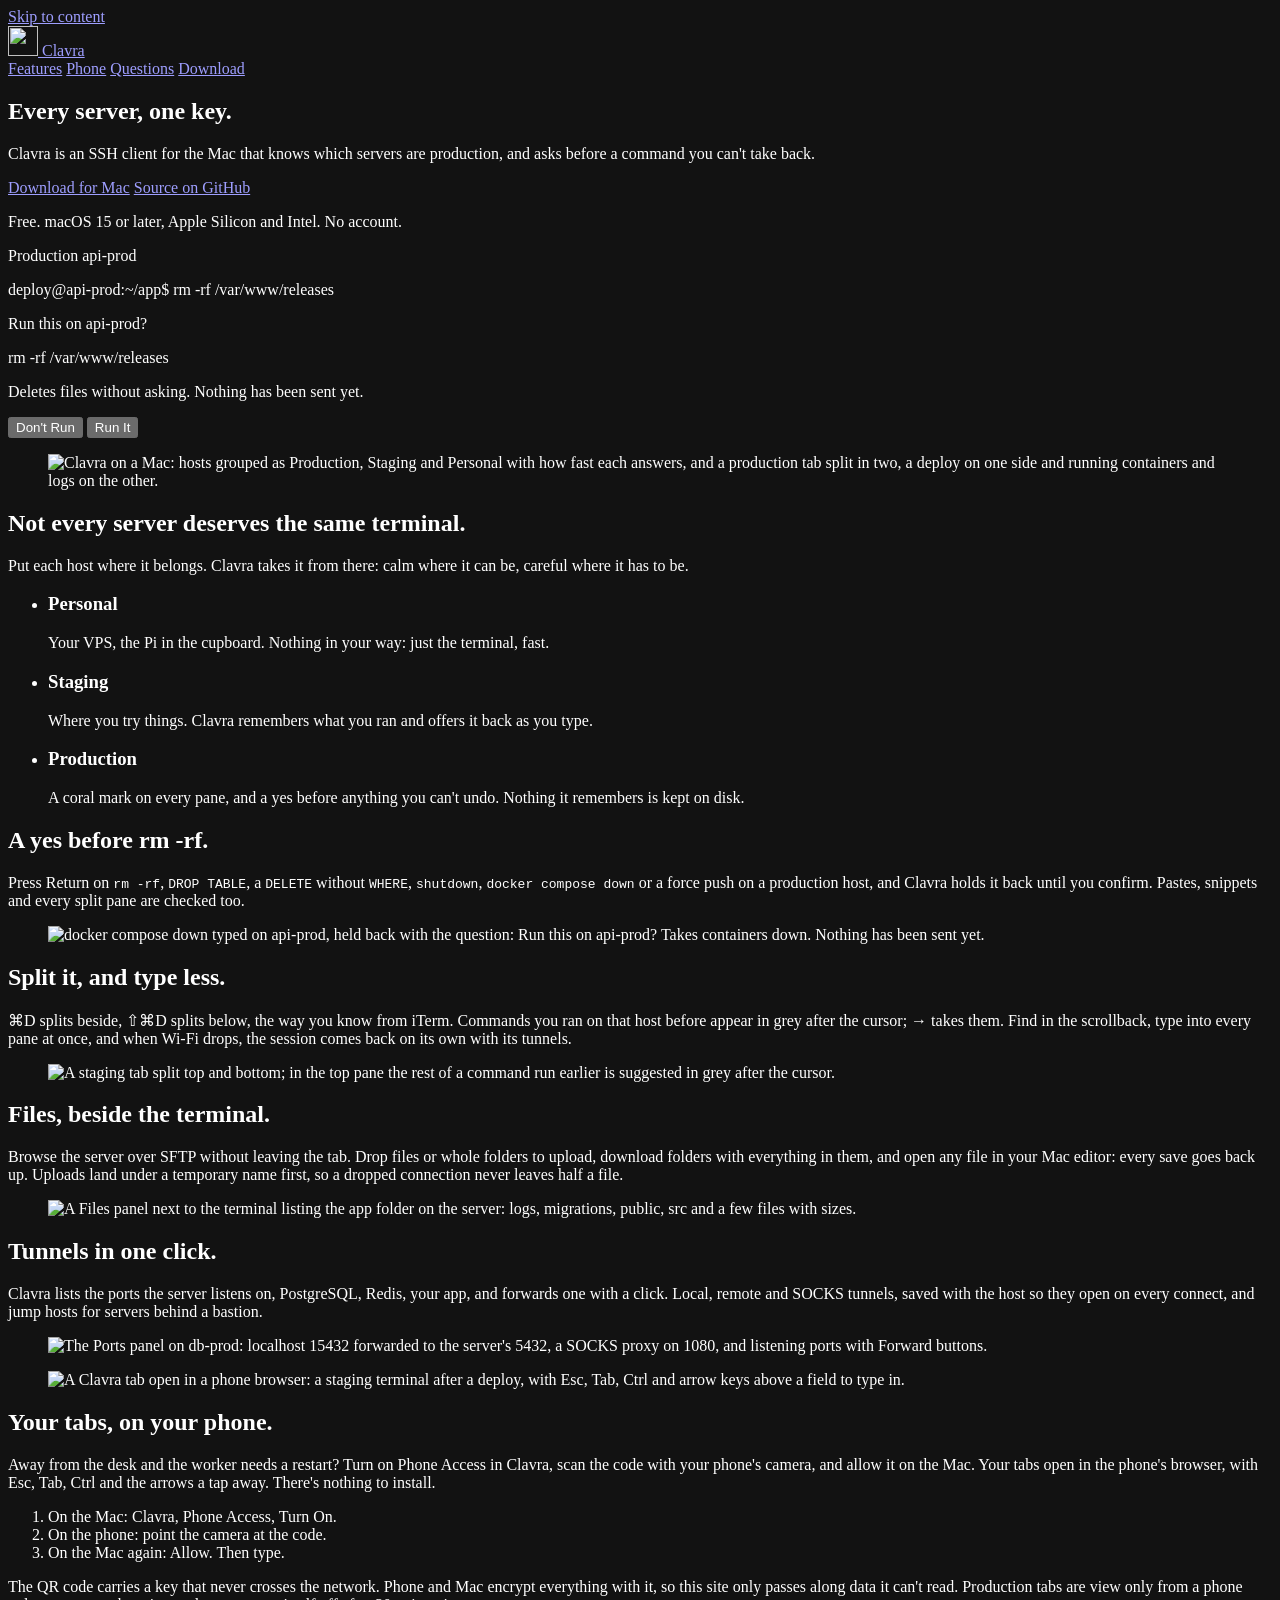
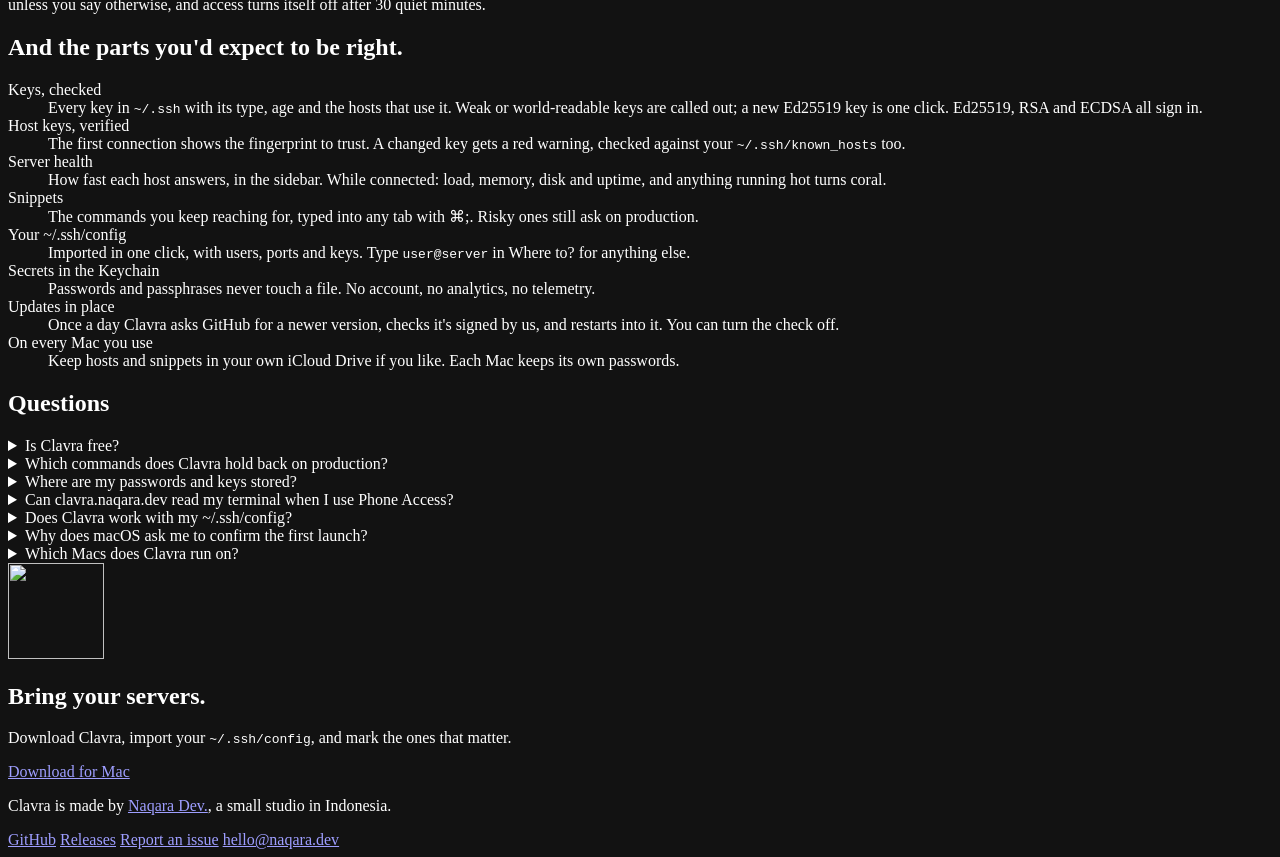
==== site/public/index.html @ 466188f6 "clavra.naqara.dev: landing page and a relay for Phone Access - site/ is the Cloudflare Worker behind" ====
<!doctype html>
<html lang="en">
  <head>
    <meta charset="utf-8" />
    <meta name="viewport" content="width=device-width, initial-scale=1" />
    <title>Clavra: an SSH client for Mac that asks before rm -rf runs on production</title>
    <meta
      name="description"
      content="Clavra is a free SSH client for macOS. It knows which servers are production and holds back commands you can't take back. Split panes, SFTP, port forwarding, server health and your terminal on your phone."
    />
    <link rel="canonical" href="https://clavra.naqara.dev/" />
    <meta name="theme-color" content="#141316" />
    <meta name="color-scheme" content="dark" />

    <meta property="og:type" content="website" />
    <meta property="og:site_name" content="Clavra" />
    <meta property="og:url" content="https://clavra.naqara.dev/" />
    <meta property="og:title" content="Clavra: the SSH client that asks before rm -rf" />
    <meta property="og:description" content="A calm SSH client for the Mac. Production guard, split panes, SFTP, tunnels, server health, and your tabs on your phone. Free." />
    <meta property="og:image" content="https://clavra.naqara.dev/og.png" />
    <meta property="og:image:width" content="1200" />
    <meta property="og:image:height" content="630" />
    <meta property="og:image:alt" content="Clavra holding back docker compose down on a production server and asking whether to run it." />
    <meta name="twitter:card" content="summary_large_image" />
    <meta name="twitter:title" content="Clavra: the SSH client that asks before rm -rf" />
    <meta name="twitter:description" content="A calm SSH client for the Mac. Production guard, split panes, SFTP, tunnels and your tabs on your phone. Free." />
    <meta name="twitter:image" content="https://clavra.naqara.dev/og.png" />

    <link rel="icon" href="/favicon-32.png" sizes="32x32" type="image/png" />
    <link rel="apple-touch-icon" href="/apple-touch-icon.png" />
    <link rel="manifest" href="/site.webmanifest" />

    <link rel="preconnect" href="https://fonts.googleapis.com" />
    <link rel="preconnect" href="https://fonts.gstatic.com" crossorigin />
    <link
      href="https://fonts.googleapis.com/css2?family=JetBrains+Mono:wght@400;500&family=Schibsted+Grotesk:wght@400;500;600;700&display=swap"
      rel="stylesheet"
    />
    <link rel="stylesheet" href="/styles.css" />
    <link rel="preload" as="image" href="/img/hero.jpg" fetchpriority="high" />

    <script type="application/ld+json">
      {
        "@context": "https://schema.org",
        "@graph": [
          {
            "@type": "Organization",
            "@id": "https://naqara.dev/#org",
            "name": "Naqara Dev.",
            "url": "https://naqara.dev",
            "logo": "https://naqara.dev/assets/img/logo-512.png",
            "email": "hello@naqara.dev",
            "sameAs": ["https://github.com/Naqara-Dev"]
          },
          {
            "@type": "WebSite",
            "@id": "https://clavra.naqara.dev/#site",
            "url": "https://clavra.naqara.dev/",
            "name": "Clavra",
            "publisher": { "@id": "https://naqara.dev/#org" }
          },
          {
            "@type": "SoftwareApplication",
            "@id": "https://clavra.naqara.dev/#app",
            "name": "Clavra",
            "description": "An SSH client for macOS that knows which servers are production and asks before running commands that can't be undone. Split panes, SFTP, port forwarding, server health and phone access.",
            "url": "https://clavra.naqara.dev/",
            "applicationCategory": "DeveloperApplication",
            "applicationSubCategory": "SSH client",
            "operatingSystem": "macOS 15 or later",
            "softwareVersion": "0.4.0",
            "fileSize": "10.6 MB",
            "downloadUrl": "https://github.com/Naqara-Dev/clavra/releases/latest",
            "installUrl": "https://github.com/Naqara-Dev/clavra/releases/latest",
            "image": "https://clavra.naqara.dev/img/icon-512.png",
            "screenshot": [
              "https://clavra.naqara.dev/img/hero.jpg",
              "https://clavra.naqara.dev/img/guard.jpg",
              "https://clavra.naqara.dev/img/files.jpg",
              "https://clavra.naqara.dev/img/ports.jpg",
              "https://clavra.naqara.dev/img/phone.jpg"
            ],
            "featureList": [
              "Asks before risky commands run on production servers",
              "Split panes and command suggestions",
              "SFTP file browser with in-place editing",
              "Local, remote and SOCKS port forwarding",
              "Jump hosts",
              "Server health and reachability",
              "Phone access by QR code, end-to-end encrypted",
              "Ed25519, RSA and ECDSA keys; passwords in the Keychain"
            ],
            "offers": { "@type": "Offer", "price": "0", "priceCurrency": "USD" },
            "publisher": { "@id": "https://naqara.dev/#org" },
            "isAccessibleForFree": true,
            "codeRepository": "https://github.com/Naqara-Dev/clavra"
          },
          {
            "@type": "FAQPage",
            "@id": "https://clavra.naqara.dev/#faq",
            "mainEntity": [
              {
                "@type": "Question",
                "name": "Is Clavra free?",
                "acceptedAnswer": { "@type": "Answer", "text": "Yes. Clavra is free to download and use, with no account and no subscription. The source is on GitHub." }
              },
              {
                "@type": "Question",
                "name": "Which commands does Clavra hold back on production?",
                "acceptedAnswer": { "@type": "Answer", "text": "Commands that are hard to take back: rm -rf, DROP TABLE or DATABASE, DELETE or UPDATE without WHERE, shutdown and reboot, docker rm, docker compose down, kubectl delete, terraform destroy, git push --force, chmod -R, firewall flushes and more. Nothing reaches the server until you confirm." }
              },
              {
                "@type": "Question",
                "name": "Where are my passwords and keys stored?",
                "acceptedAnswer": { "@type": "Answer", "text": "Passwords and key passphrases are kept in your Mac's Keychain. Keys stay in ~/.ssh. Your hosts are a file on your Mac, or in your own iCloud Drive if you turn sync on. Clavra has no servers that hold your data." }
              },
              {
                "@type": "Question",
                "name": "Can clavra.naqara.dev read my terminal when I use Phone Access?",
                "acceptedAnswer": { "@type": "Answer", "text": "No. The phone and the Mac encrypt everything with ChaCha20-Poly1305 under a key that exists only in the QR code. The relay passes along data it cannot read, and every new phone has to be allowed on the Mac." }
              },
              {
                "@type": "Question",
                "name": "Does Clavra work with my ~/.ssh/config?",
                "acceptedAnswer": { "@type": "Answer", "text": "Yes. Import the hosts from ~/.ssh/config in one click, including their user, port and key. Host keys already in ~/.ssh/known_hosts are trusted." }
              },
              {
                "@type": "Question",
                "name": "Which Macs does Clavra run on?",
                "acceptedAnswer": { "@type": "Answer", "text": "Any Mac with macOS 15 or later, Apple Silicon or Intel." }
              }
            ]
          }
        ]
      }
    </script>
  </head>

  <body>
    <a class="skip" href="#main">Skip to content</a>

    <header class="top">
      <div class="wrap top__row">
        <a class="brand" href="/" aria-label="Clavra, home">
          <img src="/img/icon-192.png" width="30" height="30" alt="" />
          <span>Clavra</span>
        </a>
        <nav class="top__nav" aria-label="Main">
          <a href="#features">Features</a>
          <a href="#phone">Phone</a>
          <a href="#faq">Questions</a>
          <a class="top__download" href="https://github.com/Naqara-Dev/clavra/releases/latest" rel="noopener">Download</a>
        </nav>
      </div>
    </header>

    <main id="main">
      <!-- The guard, played out: the one moment that explains Clavra. -->
      <section class="hero">
        <div class="wrap hero__grid">
          <div class="hero__copy">
            <h1>Every server, one key.</h1>
            <p class="hero__lede">
              Clavra is an SSH client for the Mac that knows which servers are production, and
              asks before a command you can't take back.
            </p>
            <div class="hero__actions">
              <a class="button button--brass" href="https://github.com/Naqara-Dev/clavra/releases/latest" rel="noopener">Download for Mac</a>
              <a class="button button--quiet" href="https://github.com/Naqara-Dev/clavra" rel="noopener">Source on GitHub</a>
            </div>
            <p class="hero__fine">Free. macOS 15 or later, Apple Silicon and Intel. No account.</p>
          </div>

          <div class="guard" aria-label="An example: Clavra holds back rm -rf on a production server">
            <div class="guard__bar"><span class="place place--production">Production</span> api-prod</div>
            <div class="guard__screen">
              <p class="term"><span class="term__prompt">deploy@api-prod:~/app$</span> <span class="term__typed" data-typed>rm -rf /var/www/releases</span><span class="term__caret" aria-hidden="true"></span></p>
              <div class="ask" data-ask>
                <p class="ask__title"><span class="dot dot--production" aria-hidden="true"></span>Run this on api-prod?</p>
                <p class="ask__command">rm -rf /var/www/releases</p>
                <p class="ask__why">Deletes files without asking. Nothing has been sent yet.</p>
                <div class="ask__buttons">
                  <button type="button" class="button button--brass button--small" data-answer="stop">Don't Run</button>
                  <button type="button" class="button button--coral button--small" data-answer="run">Run It</button>
                </div>
              </div>
              <p class="term term--after" data-after hidden></p>
            </div>
          </div>
        </div>

        <div class="wrap">
          <figure class="window window--hero">
            <img src="/img/hero.jpg" width="1600" height="978" fetchpriority="high"
              alt="Clavra on a Mac: hosts grouped as Production, Staging and Personal with how fast each answers, and a production tab split in two, a deploy on one side and running containers and logs on the other." />
          </figure>
        </div>
      </section>

      <!-- The three places: the idea everything else hangs on. -->
      <section class="places" aria-labelledby="places-title">
        <div class="wrap">
          <h2 id="places-title">Not every server deserves the same terminal.</h2>
          <p class="section__lede">
            Put each host where it belongs. Clavra takes it from there: calm where it can be,
            careful where it has to be.
          </p>
          <ul class="places__list">
            <li class="places__item">
              <h3><span class="dot dot--personal" aria-hidden="true"></span>Personal</h3>
              <p>Your VPS, the Pi in the cupboard. Nothing in your way: just the terminal, fast.</p>
            </li>
            <li class="places__item">
              <h3><span class="dot dot--staging" aria-hidden="true"></span>Staging</h3>
              <p>Where you try things. Clavra remembers what you ran and offers it back as you type.</p>
            </li>
            <li class="places__item">
              <h3><span class="dot dot--production" aria-hidden="true"></span>Production</h3>
              <p>A coral mark on every pane, and a yes before anything you can't undo. Nothing it remembers is kept on disk.</p>
            </li>
          </ul>
        </div>
      </section>

      <section id="features" class="features" aria-label="Features">
        <div class="wrap">
          <article class="feature">
            <div class="feature__text">
              <h2>A yes before <span class="nowrap">rm -rf</span>.</h2>
              <p>
                Press Return on <code>rm -rf</code>, <code>DROP TABLE</code>, a <code>DELETE</code>
                without <code>WHERE</code>, <code>shutdown</code>, <code>docker compose down</code> or a
                force push on a production host, and Clavra holds it back until you confirm. Pastes,
                snippets and every split pane are checked too.
              </p>
            </div>
            <figure class="window"><img src="/img/guard.jpg" width="1600" height="978" loading="lazy" decoding="async"
              alt="docker compose down typed on api-prod, held back with the question: Run this on api-prod? Takes containers down. Nothing has been sent yet." /></figure>
          </article>

          <article class="feature feature--flip">
            <div class="feature__text">
              <h2>Split it, and type less.</h2>
              <p>
                ⌘D splits beside, ⇧⌘D splits below, the way you know from iTerm. Commands you ran on
                that host before appear in grey after the cursor; → takes them. Find in the
                scrollback, type into every pane at once, and when Wi-Fi drops, the session comes back
                on its own with its tunnels.
              </p>
            </div>
            <figure class="window"><img src="/img/suggest.jpg" width="1600" height="978" loading="lazy" decoding="async"
              alt="A staging tab split top and bottom; in the top pane the rest of a command run earlier is suggested in grey after the cursor." /></figure>
          </article>

          <article class="feature">
            <div class="feature__text">
              <h2>Files, beside the terminal.</h2>
              <p>
                Browse the server over SFTP without leaving the tab. Drop files or whole folders to
                upload, download folders with everything in them, and open any file in your Mac
                editor: every save goes back up. Uploads land under a temporary name first, so a
                dropped connection never leaves half a file.
              </p>
            </div>
            <figure class="window"><img src="/img/files.jpg" width="1600" height="978" loading="lazy" decoding="async"
              alt="A Files panel next to the terminal listing the app folder on the server: logs, migrations, public, src and a few files with sizes." /></figure>
          </article>

          <article class="feature feature--flip">
            <div class="feature__text">
              <h2>Tunnels in one click.</h2>
              <p>
                Clavra lists the ports the server listens on, PostgreSQL, Redis, your app, and forwards
                one with a click. Local, remote and SOCKS tunnels, saved with the host so they open on
                every connect, and jump hosts for servers behind a bastion.
              </p>
            </div>
            <figure class="window"><img src="/img/ports.jpg" width="1600" height="978" loading="lazy" decoding="async"
              alt="The Ports panel on db-prod: localhost 15432 forwarded to the server's 5432, a SOCKS proxy on 1080, and listening ports with Forward buttons." /></figure>
          </article>
        </div>
      </section>

      <section id="phone" class="phone" aria-labelledby="phone-title">
        <div class="wrap phone__grid">
          <figure class="phone__shot">
            <img src="/img/phone.jpg" width="780" height="1688" loading="lazy" decoding="async"
              alt="A Clavra tab open in a phone browser: a staging terminal after a deploy, with Esc, Tab, Ctrl and arrow keys above a field to type in." />
          </figure>
          <div class="phone__text">
            <h2 id="phone-title">Your tabs, on your phone.</h2>
            <p>
              Away from the desk and the worker needs a restart? Turn on Phone Access in Clavra, scan
              the code with your phone's camera, and allow it on the Mac. Your tabs open in the
              phone's browser, with Esc, Tab, Ctrl and the arrows a tap away. There's nothing to
              install.
            </p>
            <ol class="steps">
              <li>On the Mac: Clavra, Phone Access, Turn On.</li>
              <li>On the phone: point the camera at the code.</li>
              <li>On the Mac again: Allow. Then type.</li>
            </ol>
            <p class="phone__safe">
              The QR code carries a key that never crosses the network. Phone and Mac encrypt
              everything with it, so this site only passes along data it can't read. Production tabs
              are view only from a phone unless you say otherwise, and access turns itself off after
              30 quiet minutes.
            </p>
          </div>
        </div>
      </section>

      <section class="details" aria-labelledby="details-title">
        <div class="wrap">
          <h2 id="details-title">And the parts you'd expect to be right.</h2>
          <dl class="details__list">
            <div><dt>Keys, checked</dt><dd>Every key in <code>~/.ssh</code> with its type, age and the hosts that use it. Weak or world-readable keys are called out; a new Ed25519 key is one click. Ed25519, RSA and ECDSA all sign in.</dd></div>
            <div><dt>Host keys, verified</dt><dd>The first connection shows the fingerprint to trust. A changed key gets a red warning, checked against your <code>~/.ssh/known_hosts</code> too.</dd></div>
            <div><dt>Server health</dt><dd>How fast each host answers, in the sidebar. While connected: load, memory, disk and uptime, and anything running hot turns coral.</dd></div>
            <div><dt>Snippets</dt><dd>The commands you keep reaching for, typed into any tab with ⌘;. Risky ones still ask on production.</dd></div>
            <div><dt>Your ~/.ssh/config</dt><dd>Imported in one click, with users, ports and keys. Type <code>user@server</code> in Where to? for anything else.</dd></div>
            <div><dt>Secrets in the Keychain</dt><dd>Passwords and passphrases never touch a file. No account, no analytics, no telemetry.</dd></div>
            <div><dt>Updates in place</dt><dd>Once a day Clavra asks GitHub for a newer version, checks it's signed by us, and restarts into it. You can turn the check off.</dd></div>
            <div><dt>On every Mac you use</dt><dd>Keep hosts and snippets in your own iCloud Drive if you like. Each Mac keeps its own passwords.</dd></div>
          </dl>
        </div>
      </section>

      <section id="faq" class="faq" aria-labelledby="faq-title">
        <div class="wrap faq__wrap">
          <h2 id="faq-title">Questions</h2>
          <details>
            <summary>Is Clavra free?</summary>
            <p>Yes. Clavra is free to download and use, with no account and no subscription. The source is on <a href="https://github.com/Naqara-Dev/clavra" rel="noopener">GitHub</a>.</p>
          </details>
          <details>
            <summary>Which commands does Clavra hold back on production?</summary>
            <p>Commands that are hard to take back: <code>rm -rf</code>, <code>DROP TABLE</code> or <code>DATABASE</code>, <code>DELETE</code> or <code>UPDATE</code> without <code>WHERE</code>, <code>shutdown</code> and <code>reboot</code>, <code>docker rm</code>, <code>docker compose down</code>, <code>kubectl delete</code>, <code>terraform destroy</code>, <code>git push --force</code>, <code>chmod -R</code>, firewall flushes and more. Nothing reaches the server until you confirm. You can turn the guard on for any host, not only production.</p>
          </details>
          <details>
            <summary>Where are my passwords and keys stored?</summary>
            <p>Passwords and key passphrases are kept in your Mac's Keychain. Keys stay in <code>~/.ssh</code>. Your hosts are a file on your Mac, or in your own iCloud Drive if you turn sync on. Clavra has no servers that hold your data.</p>
          </details>
          <details>
            <summary>Can clavra.naqara.dev read my terminal when I use Phone Access?</summary>
            <p>No. The phone and the Mac encrypt everything with ChaCha20-Poly1305 under a key that exists only in the QR code. The relay passes along data it cannot read, and every new phone has to be allowed on the Mac. If you'd rather not use the relay at all, Phone Access can also work directly over your Wi-Fi.</p>
          </details>
          <details>
            <summary>Does Clavra work with my ~/.ssh/config?</summary>
            <p>Yes. Import the hosts from <code>~/.ssh/config</code> in one click, including their user, port and key. Host keys already in <code>~/.ssh/known_hosts</code> are trusted.</p>
          </details>
          <details>
            <summary>Why does macOS ask me to confirm the first launch?</summary>
            <p>Clavra isn't notarized by Apple yet. Open it once, then go to System Settings, Privacy &amp; Security, and click Open Anyway. That's needed once; updates install from inside the app after that.</p>
          </details>
          <details>
            <summary>Which Macs does Clavra run on?</summary>
            <p>Any Mac with macOS 15 or later, Apple Silicon or Intel.</p>
          </details>
        </div>
      </section>

      <section class="end">
        <div class="wrap end__row">
          <img src="/img/icon-512.png" width="96" height="96" alt="" loading="lazy" />
          <div>
            <h2>Bring your servers.</h2>
            <p>Download Clavra, import your <code>~/.ssh/config</code>, and mark the ones that matter.</p>
          </div>
          <a class="button button--brass" href="https://github.com/Naqara-Dev/clavra/releases/latest" rel="noopener">Download for Mac</a>
        </div>
      </section>
    </main>

    <footer class="foot">
      <div class="wrap foot__row">
        <p>Clavra is made by <a href="https://naqara.dev">Naqara Dev.</a>, a small studio in Indonesia.</p>
        <nav aria-label="More">
          <a href="https://github.com/Naqara-Dev/clavra" rel="noopener">GitHub</a>
          <a href="https://github.com/Naqara-Dev/clavra/releases" rel="noopener">Releases</a>
          <a href="https://github.com/Naqara-Dev/clavra/issues" rel="noopener">Report an issue</a>
          <a href="mailto:hello@naqara.dev">hello@naqara.dev</a>
        </nav>
      </div>
    </footer>

    <script src="/site.js" defer></script>
  </body>
</html>
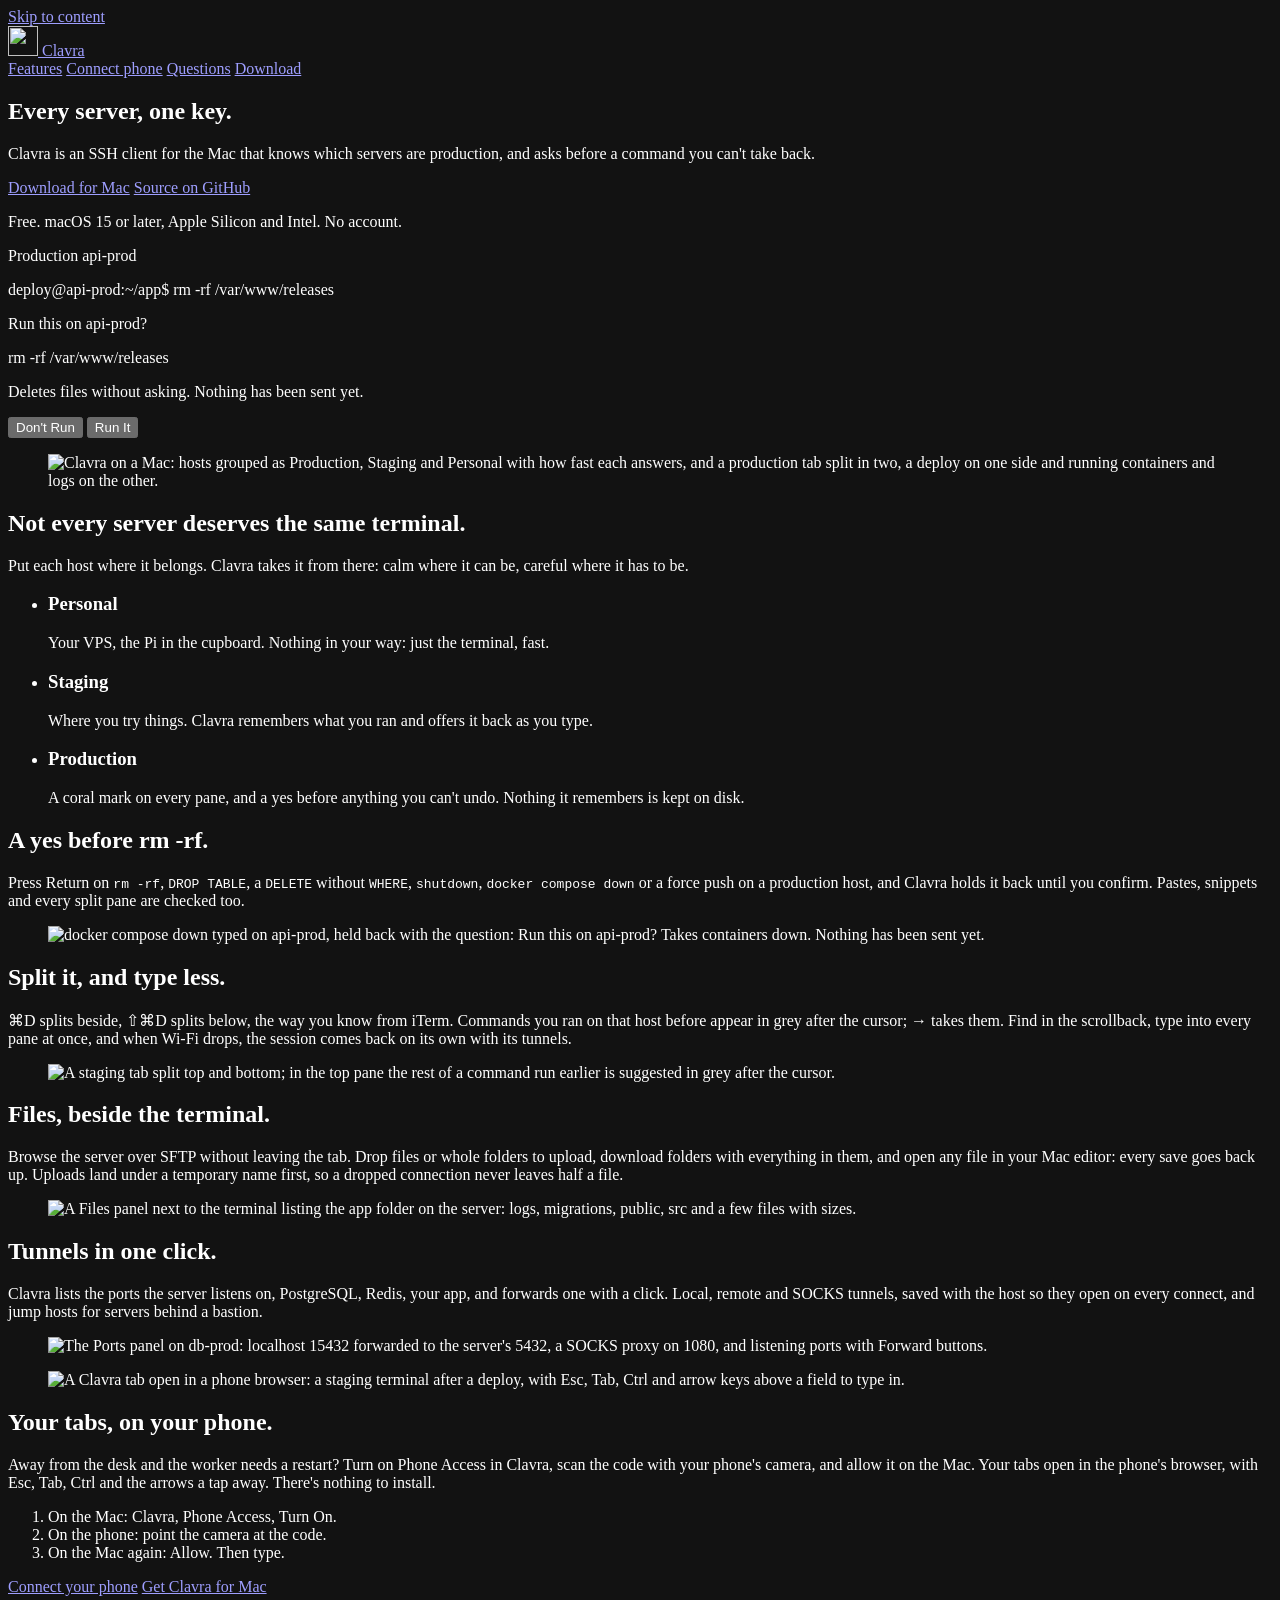
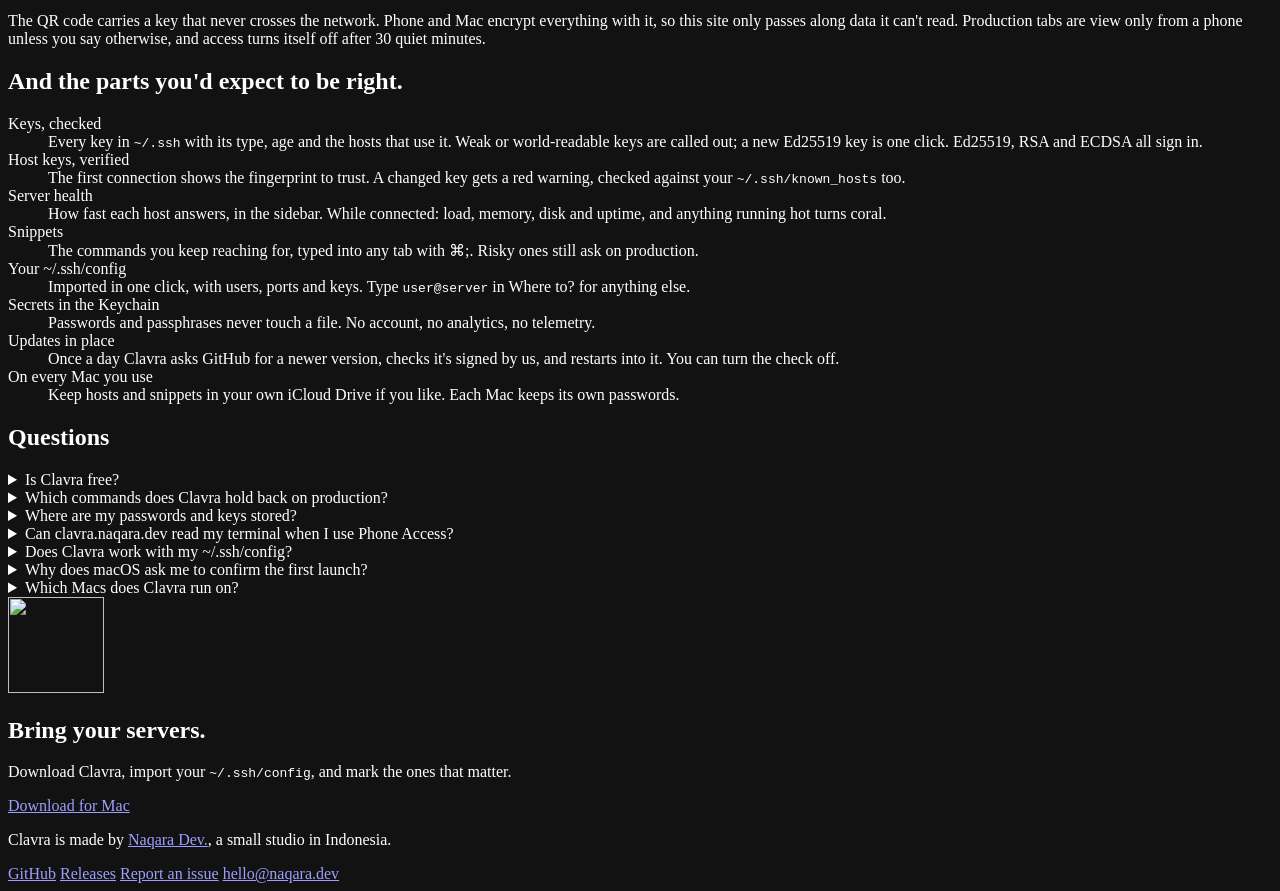
==== commit 4071b922: "Phone page explains how to connect when opened without a code; Connect buttons on the landing page" ====
--- a/site/public/index.html
+++ b/site/public/index.html
@@ -147,7 +147,7 @@
         </a>
         <nav class="top__nav" aria-label="Main">
           <a href="#features">Features</a>
-          <a href="#phone">Phone</a>
+          <a href="/connect/">Connect phone</a>
           <a href="#faq">Questions</a>
           <a class="top__download" href="https://github.com/Naqara-Dev/clavra/releases/latest" rel="noopener">Download</a>
         </nav>
@@ -300,6 +300,10 @@
               <li>On the phone: point the camera at the code.</li>
               <li>On the Mac again: Allow. Then type.</li>
             </ol>
+            <div class="phone__actions">
+              <a class="button button--brass" href="/connect/">Connect your phone</a>
+              <a class="button button--quiet" href="https://github.com/Naqara-Dev/clavra/releases/latest" rel="noopener">Get Clavra for Mac</a>
+            </div>
             <p class="phone__safe">
               The QR code carries a key that never crosses the network. Phone and Mac encrypt
               everything with it, so this site only passes along data it can't read. Production tabs
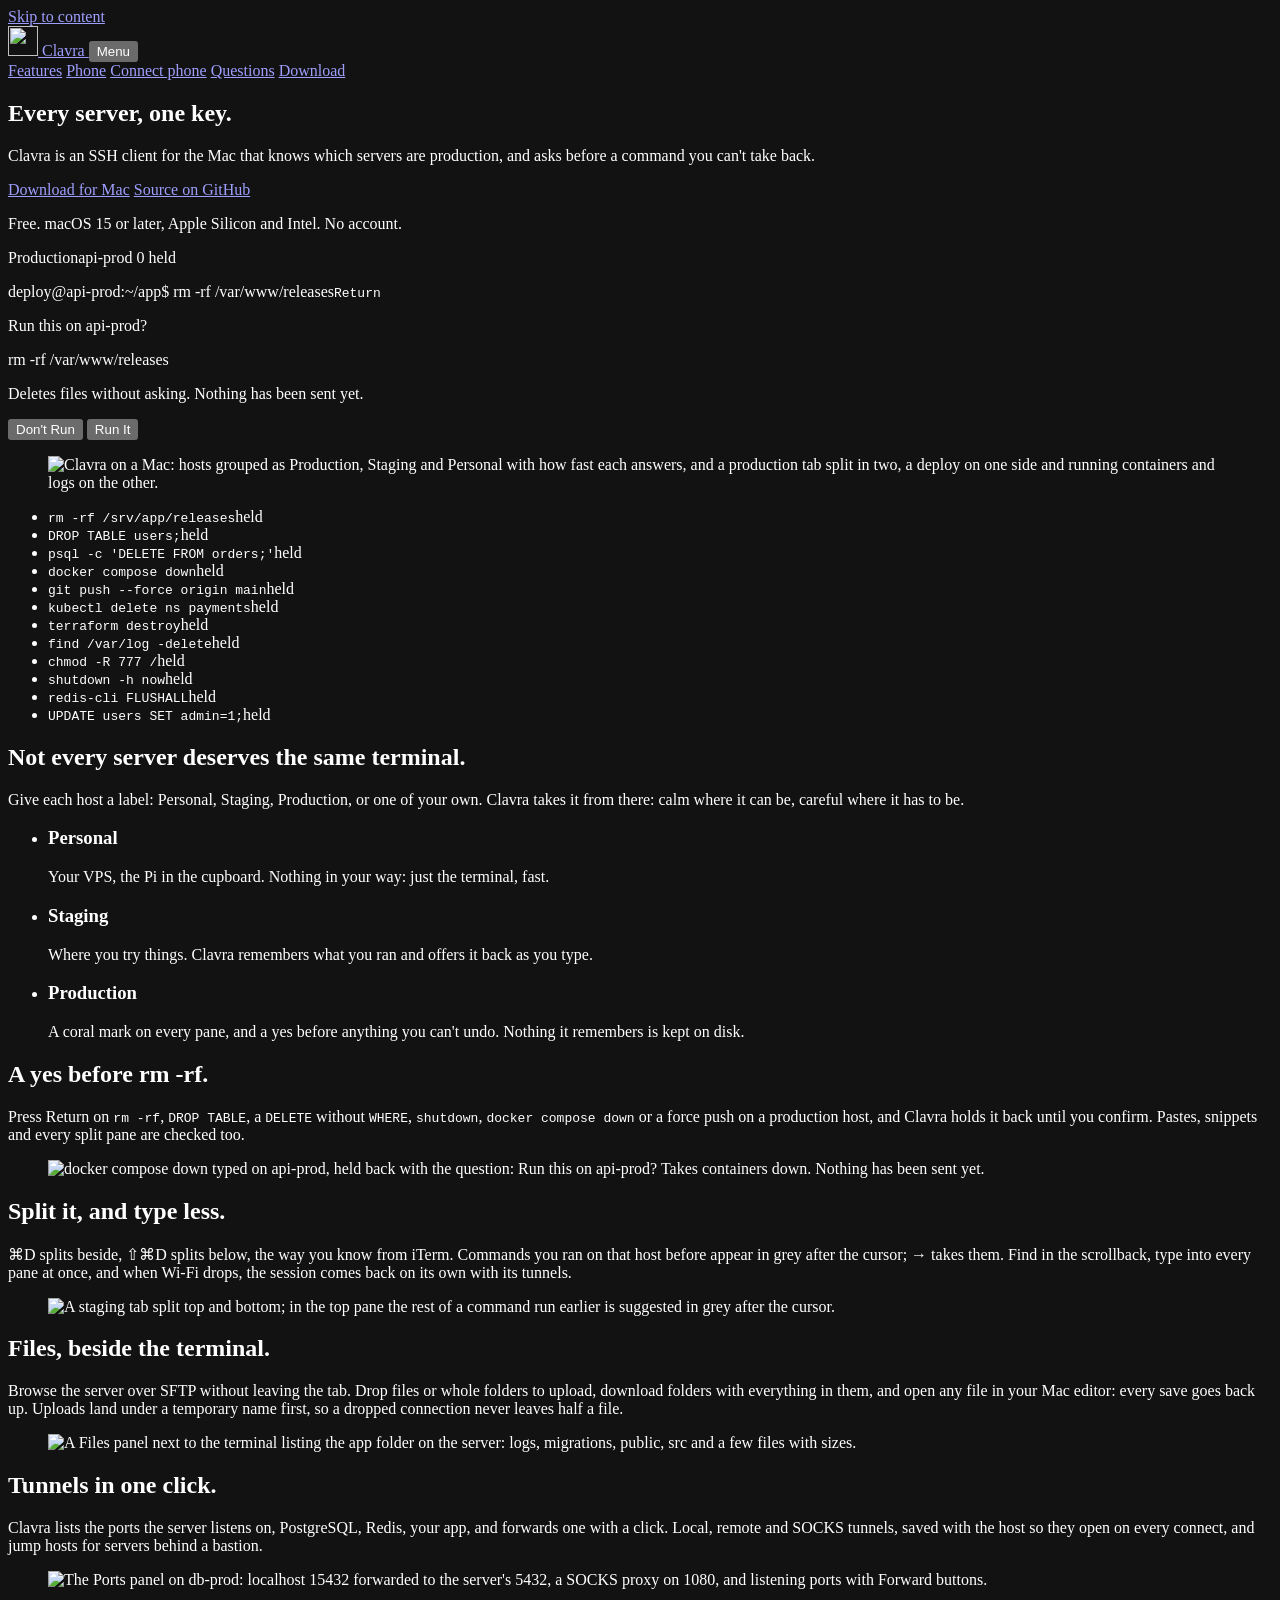
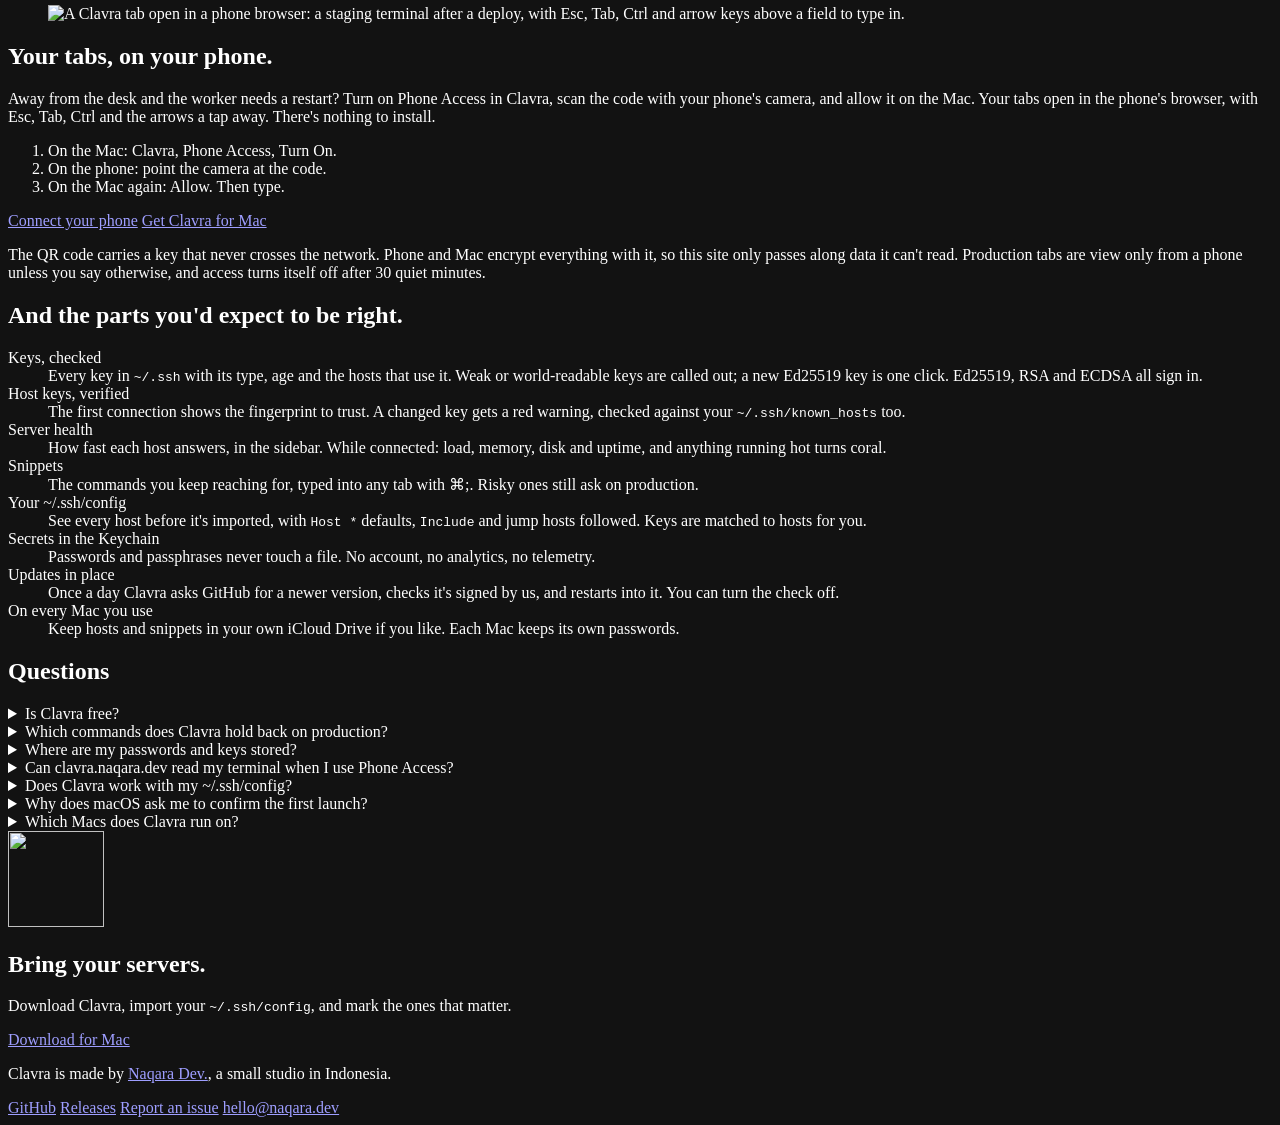
==== commit 05aab800: "Site: a livelier landing page, and a menu on phones - The guard card plays out five risky commands b" ====
--- a/site/public/index.html
+++ b/site/public/index.html
@@ -68,8 +68,8 @@
             "applicationCategory": "DeveloperApplication",
             "applicationSubCategory": "SSH client",
             "operatingSystem": "macOS 15 or later",
-            "softwareVersion": "0.4.0",
-            "fileSize": "10.6 MB",
+            "softwareVersion": "0.5.1",
+            "fileSize": "10.7 MB",
             "downloadUrl": "https://github.com/Naqara-Dev/clavra/releases/latest",
             "installUrl": "https://github.com/Naqara-Dev/clavra/releases/latest",
             "image": "https://clavra.naqara.dev/img/icon-512.png",
@@ -122,7 +122,7 @@
               {
                 "@type": "Question",
                 "name": "Does Clavra work with my ~/.ssh/config?",
-                "acceptedAnswer": { "@type": "Answer", "text": "Yes. Import the hosts from ~/.ssh/config in one click, including their user, port and key. Host keys already in ~/.ssh/known_hosts are trusted." }
+                "acceptedAnswer": { "@type": "Answer", "text": "Yes. Clavra shows every host in ~/.ssh/config before importing it, with its user, port, key and jump host, following Host * defaults and Include. Keys are matched to hosts automatically, and host keys already in ~/.ssh/known_hosts are trusted." }
               },
               {
                 "@type": "Question",
@@ -145,10 +145,14 @@
           <img src="/img/icon-192.png" width="30" height="30" alt="" />
           <span>Clavra</span>
         </a>
-        <nav class="top__nav" aria-label="Main">
-          <a href="#features">Features</a>
+        <button class="top__menu" type="button" aria-expanded="false" aria-controls="nav" data-menu>
+          <span class="top__menu-lines" aria-hidden="true"></span><span class="top__menu-label">Menu</span>
+        </button>
+        <nav class="top__nav" id="nav" aria-label="Main">
+          <a href="#features" data-section="features">Features</a>
+          <a href="#phone" data-section="phone">Phone</a>
           <a href="/connect/">Connect phone</a>
-          <a href="#faq">Questions</a>
+          <a href="#faq" data-section="faq">Questions</a>
           <a class="top__download" href="https://github.com/Naqara-Dev/clavra/releases/latest" rel="noopener">Download</a>
         </nav>
       </div>
@@ -159,7 +163,7 @@
       <section class="hero">
         <div class="wrap hero__grid">
           <div class="hero__copy">
-            <h1>Every server, one key.</h1>
+            <h1 class="hero__title" aria-label="Every server, one key."><span aria-hidden="true">Every</span> <span aria-hidden="true">server,</span> <span aria-hidden="true">one</span> <span aria-hidden="true">key.</span></h1>
             <p class="hero__lede">
               Clavra is an SSH client for the Mac that knows which servers are production, and
               asks before a command you can't take back.
@@ -171,14 +175,18 @@
             <p class="hero__fine">Free. macOS 15 or later, Apple Silicon and Intel. No account.</p>
           </div>
 
-          <div class="guard" aria-label="An example: Clavra holds back rm -rf on a production server">
-            <div class="guard__bar"><span class="place place--production">Production</span> api-prod</div>
+          <div class="guard" data-guard aria-label="An example: Clavra holds back risky commands on a production server">
+            <div class="guard__bar">
+              <span class="guard__lights" aria-hidden="true"><i></i><i></i><i></i></span>
+              <span class="place place--production">Production</span><span class="guard__host">api-prod</span>
+              <span class="guard__count" aria-live="polite"><span data-held>0</span> held</span>
+            </div>
             <div class="guard__screen">
-              <p class="term"><span class="term__prompt">deploy@api-prod:~/app$</span> <span class="term__typed" data-typed>rm -rf /var/www/releases</span><span class="term__caret" aria-hidden="true"></span></p>
-              <div class="ask" data-ask>
-                <p class="ask__title"><span class="dot dot--production" aria-hidden="true"></span>Run this on api-prod?</p>
-                <p class="ask__command">rm -rf /var/www/releases</p>
-                <p class="ask__why">Deletes files without asking. Nothing has been sent yet.</p>
+              <p class="term"><span class="term__prompt">deploy@api-prod:~/app$</span> <span class="term__typed" data-typed>rm -rf /var/www/releases</span><span class="term__caret" aria-hidden="true"></span><kbd class="term__key" data-key aria-hidden="true">Return</kbd></p>
+              <div class="ask is-in" data-ask>
+                <p class="ask__title">Run this on api-prod?</p>
+                <p class="ask__command" data-ask-command>rm -rf /var/www/releases</p>
+                <p class="ask__why" data-ask-why>Deletes files without asking. Nothing has been sent yet.</p>
                 <div class="ask__buttons">
                   <button type="button" class="button button--brass button--small" data-answer="stop">Don't Run</button>
                   <button type="button" class="button button--coral button--small" data-answer="run">Run It</button>
@@ -190,10 +198,30 @@
         </div>
 
         <div class="wrap">
-          <figure class="window window--hero">
+          <figure class="window window--hero" data-parallax>
             <img src="/img/hero.jpg" width="1600" height="978" fetchpriority="high"
               alt="Clavra on a Mac: hosts grouped as Production, Staging and Personal with how fast each answers, and a production tab split in two, a deploy on one side and running containers and logs on the other." />
           </figure>
+        </div>
+      </section>
+
+      <!-- What the guard catches, going by. -->
+      <section class="ticker" aria-label="Commands Clavra holds back on production">
+        <div class="ticker__track" data-ticker>
+          <ul class="ticker__list">
+            <li><code>rm -rf /srv/app/releases</code><span>held</span></li>
+            <li><code>DROP TABLE users;</code><span>held</span></li>
+            <li><code>psql -c 'DELETE FROM orders;'</code><span>held</span></li>
+            <li><code>docker compose down</code><span>held</span></li>
+            <li><code>git push --force origin main</code><span>held</span></li>
+            <li><code>kubectl delete ns payments</code><span>held</span></li>
+            <li><code>terraform destroy</code><span>held</span></li>
+            <li><code>find /var/log -delete</code><span>held</span></li>
+            <li><code>chmod -R 777 /</code><span>held</span></li>
+            <li><code>shutdown -h now</code><span>held</span></li>
+            <li><code>redis-cli FLUSHALL</code><span>held</span></li>
+            <li><code>UPDATE users SET admin=1;</code><span>held</span></li>
+          </ul>
         </div>
       </section>
 
@@ -202,20 +230,23 @@
         <div class="wrap">
           <h2 id="places-title">Not every server deserves the same terminal.</h2>
           <p class="section__lede">
-            Put each host where it belongs. Clavra takes it from there: calm where it can be,
-            careful where it has to be.
+            Give each host a label: Personal, Staging, Production, or one of your own. Clavra takes
+            it from there: calm where it can be, careful where it has to be.
           </p>
           <ul class="places__list">
             <li class="places__item">
-              <h3><span class="dot dot--personal" aria-hidden="true"></span>Personal</h3>
+              <h3 class="label label--personal">Personal</h3>
+              <div class="mini" data-mini="personal" aria-hidden="true"><p class="mini__line"></p></div>
               <p>Your VPS, the Pi in the cupboard. Nothing in your way: just the terminal, fast.</p>
             </li>
             <li class="places__item">
-              <h3><span class="dot dot--staging" aria-hidden="true"></span>Staging</h3>
+              <h3 class="label label--staging">Staging</h3>
+              <div class="mini" data-mini="staging" aria-hidden="true"><p class="mini__line"></p></div>
               <p>Where you try things. Clavra remembers what you ran and offers it back as you type.</p>
             </li>
             <li class="places__item">
-              <h3><span class="dot dot--production" aria-hidden="true"></span>Production</h3>
+              <h3 class="label label--production">Production</h3>
+              <div class="mini mini--production" data-mini="production" aria-hidden="true"><p class="mini__line"></p></div>
               <p>A coral mark on every pane, and a yes before anything you can't undo. Nothing it remembers is kept on disk.</p>
             </li>
           </ul>
@@ -234,7 +265,7 @@
                 snippets and every split pane are checked too.
               </p>
             </div>
-            <figure class="window"><img src="/img/guard.jpg" width="1600" height="978" loading="lazy" decoding="async"
+            <figure class="window" data-wipe><img src="/img/guard.jpg" width="1600" height="978" loading="lazy" decoding="async"
               alt="docker compose down typed on api-prod, held back with the question: Run this on api-prod? Takes containers down. Nothing has been sent yet." /></figure>
           </article>
 
@@ -248,7 +279,7 @@
                 on its own with its tunnels.
               </p>
             </div>
-            <figure class="window"><img src="/img/suggest.jpg" width="1600" height="978" loading="lazy" decoding="async"
+            <figure class="window" data-wipe><img src="/img/suggest.jpg" width="1600" height="978" loading="lazy" decoding="async"
               alt="A staging tab split top and bottom; in the top pane the rest of a command run earlier is suggested in grey after the cursor." /></figure>
           </article>
 
@@ -262,7 +293,7 @@
                 dropped connection never leaves half a file.
               </p>
             </div>
-            <figure class="window"><img src="/img/files.jpg" width="1600" height="978" loading="lazy" decoding="async"
+            <figure class="window" data-wipe><img src="/img/files.jpg" width="1600" height="978" loading="lazy" decoding="async"
               alt="A Files panel next to the terminal listing the app folder on the server: logs, migrations, public, src and a few files with sizes." /></figure>
           </article>
 
@@ -275,7 +306,7 @@
                 every connect, and jump hosts for servers behind a bastion.
               </p>
             </div>
-            <figure class="window"><img src="/img/ports.jpg" width="1600" height="978" loading="lazy" decoding="async"
+            <figure class="window" data-wipe><img src="/img/ports.jpg" width="1600" height="978" loading="lazy" decoding="async"
               alt="The Ports panel on db-prod: localhost 15432 forwarded to the server's 5432, a SOCKS proxy on 1080, and listening ports with Forward buttons." /></figure>
           </article>
         </div>
@@ -283,7 +314,8 @@
 
       <section id="phone" class="phone" aria-labelledby="phone-title">
         <div class="wrap phone__grid">
-          <figure class="phone__shot">
+          <figure class="phone__shot" data-phone>
+            <span class="phone__scan" aria-hidden="true"></span>
             <img src="/img/phone.jpg" width="780" height="1688" loading="lazy" decoding="async"
               alt="A Clavra tab open in a phone browser: a staging terminal after a deploy, with Esc, Tab, Ctrl and arrow keys above a field to type in." />
           </figure>
@@ -295,7 +327,7 @@
               phone's browser, with Esc, Tab, Ctrl and the arrows a tap away. There's nothing to
               install.
             </p>
-            <ol class="steps">
+            <ol class="steps" data-steps>
               <li>On the Mac: Clavra, Phone Access, Turn On.</li>
               <li>On the phone: point the camera at the code.</li>
               <li>On the Mac again: Allow. Then type.</li>
@@ -322,7 +354,7 @@
             <div><dt>Host keys, verified</dt><dd>The first connection shows the fingerprint to trust. A changed key gets a red warning, checked against your <code>~/.ssh/known_hosts</code> too.</dd></div>
             <div><dt>Server health</dt><dd>How fast each host answers, in the sidebar. While connected: load, memory, disk and uptime, and anything running hot turns coral.</dd></div>
             <div><dt>Snippets</dt><dd>The commands you keep reaching for, typed into any tab with ⌘;. Risky ones still ask on production.</dd></div>
-            <div><dt>Your ~/.ssh/config</dt><dd>Imported in one click, with users, ports and keys. Type <code>user@server</code> in Where to? for anything else.</dd></div>
+            <div><dt>Your ~/.ssh/config</dt><dd>See every host before it's imported, with <code>Host *</code> defaults, <code>Include</code> and jump hosts followed. Keys are matched to hosts for you.</dd></div>
             <div><dt>Secrets in the Keychain</dt><dd>Passwords and passphrases never touch a file. No account, no analytics, no telemetry.</dd></div>
             <div><dt>Updates in place</dt><dd>Once a day Clavra asks GitHub for a newer version, checks it's signed by us, and restarts into it. You can turn the check off.</dd></div>
             <div><dt>On every Mac you use</dt><dd>Keep hosts and snippets in your own iCloud Drive if you like. Each Mac keeps its own passwords.</dd></div>
@@ -351,7 +383,7 @@
           </details>
           <details>
             <summary>Does Clavra work with my ~/.ssh/config?</summary>
-            <p>Yes. Import the hosts from <code>~/.ssh/config</code> in one click, including their user, port and key. Host keys already in <code>~/.ssh/known_hosts</code> are trusted.</p>
+            <p>Yes. Clavra shows every host in <code>~/.ssh/config</code> before importing it, with its user, port, key and jump host, following <code>Host *</code> defaults and <code>Include</code>. Entries that only pick a key for git are left out. Keys are matched to hosts automatically, and host keys already in <code>~/.ssh/known_hosts</code> are trusted.</p>
           </details>
           <details>
             <summary>Why does macOS ask me to confirm the first launch?</summary>
@@ -366,7 +398,7 @@
 
       <section class="end">
         <div class="wrap end__row">
-          <img src="/img/icon-512.png" width="96" height="96" alt="" loading="lazy" />
+          <img class="end__icon" src="/img/icon-512.png" width="96" height="96" alt="" loading="lazy" />
           <div>
             <h2>Bring your servers.</h2>
             <p>Download Clavra, import your <code>~/.ssh/config</code>, and mark the ones that matter.</p>
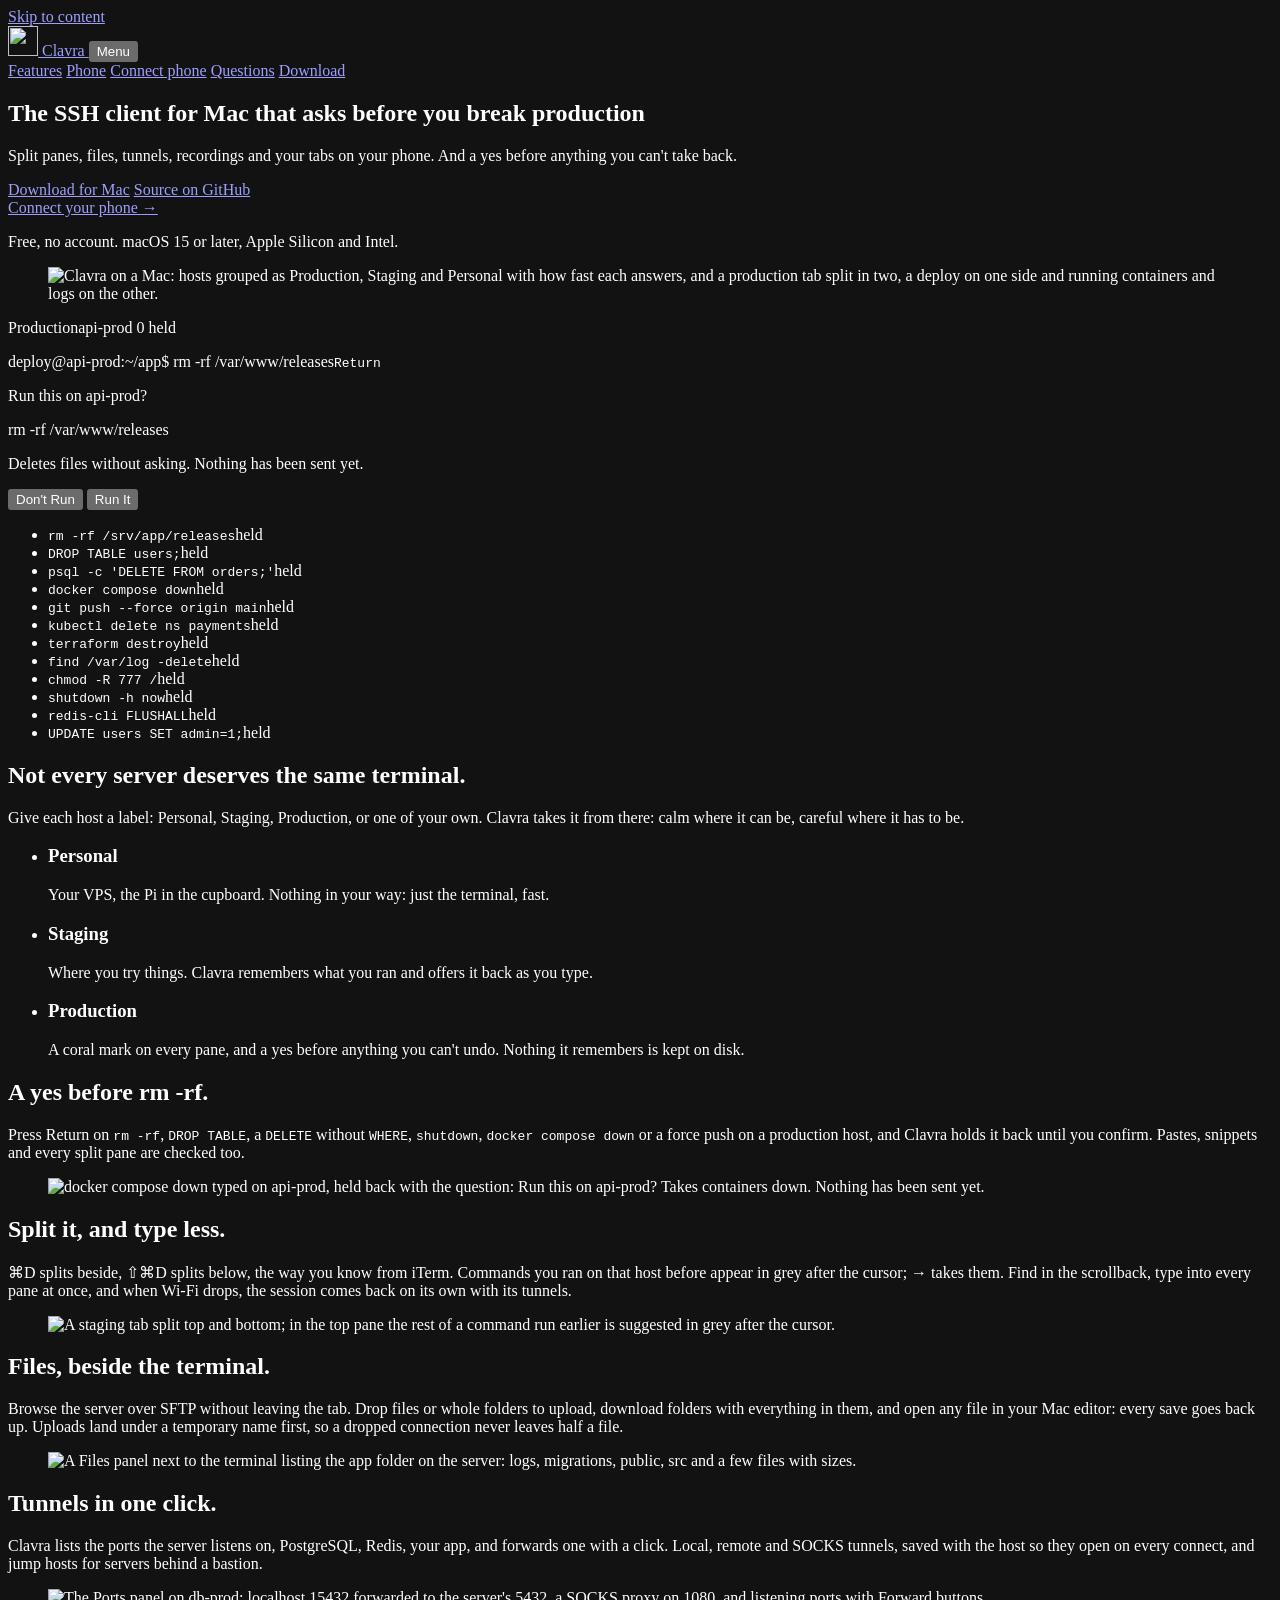
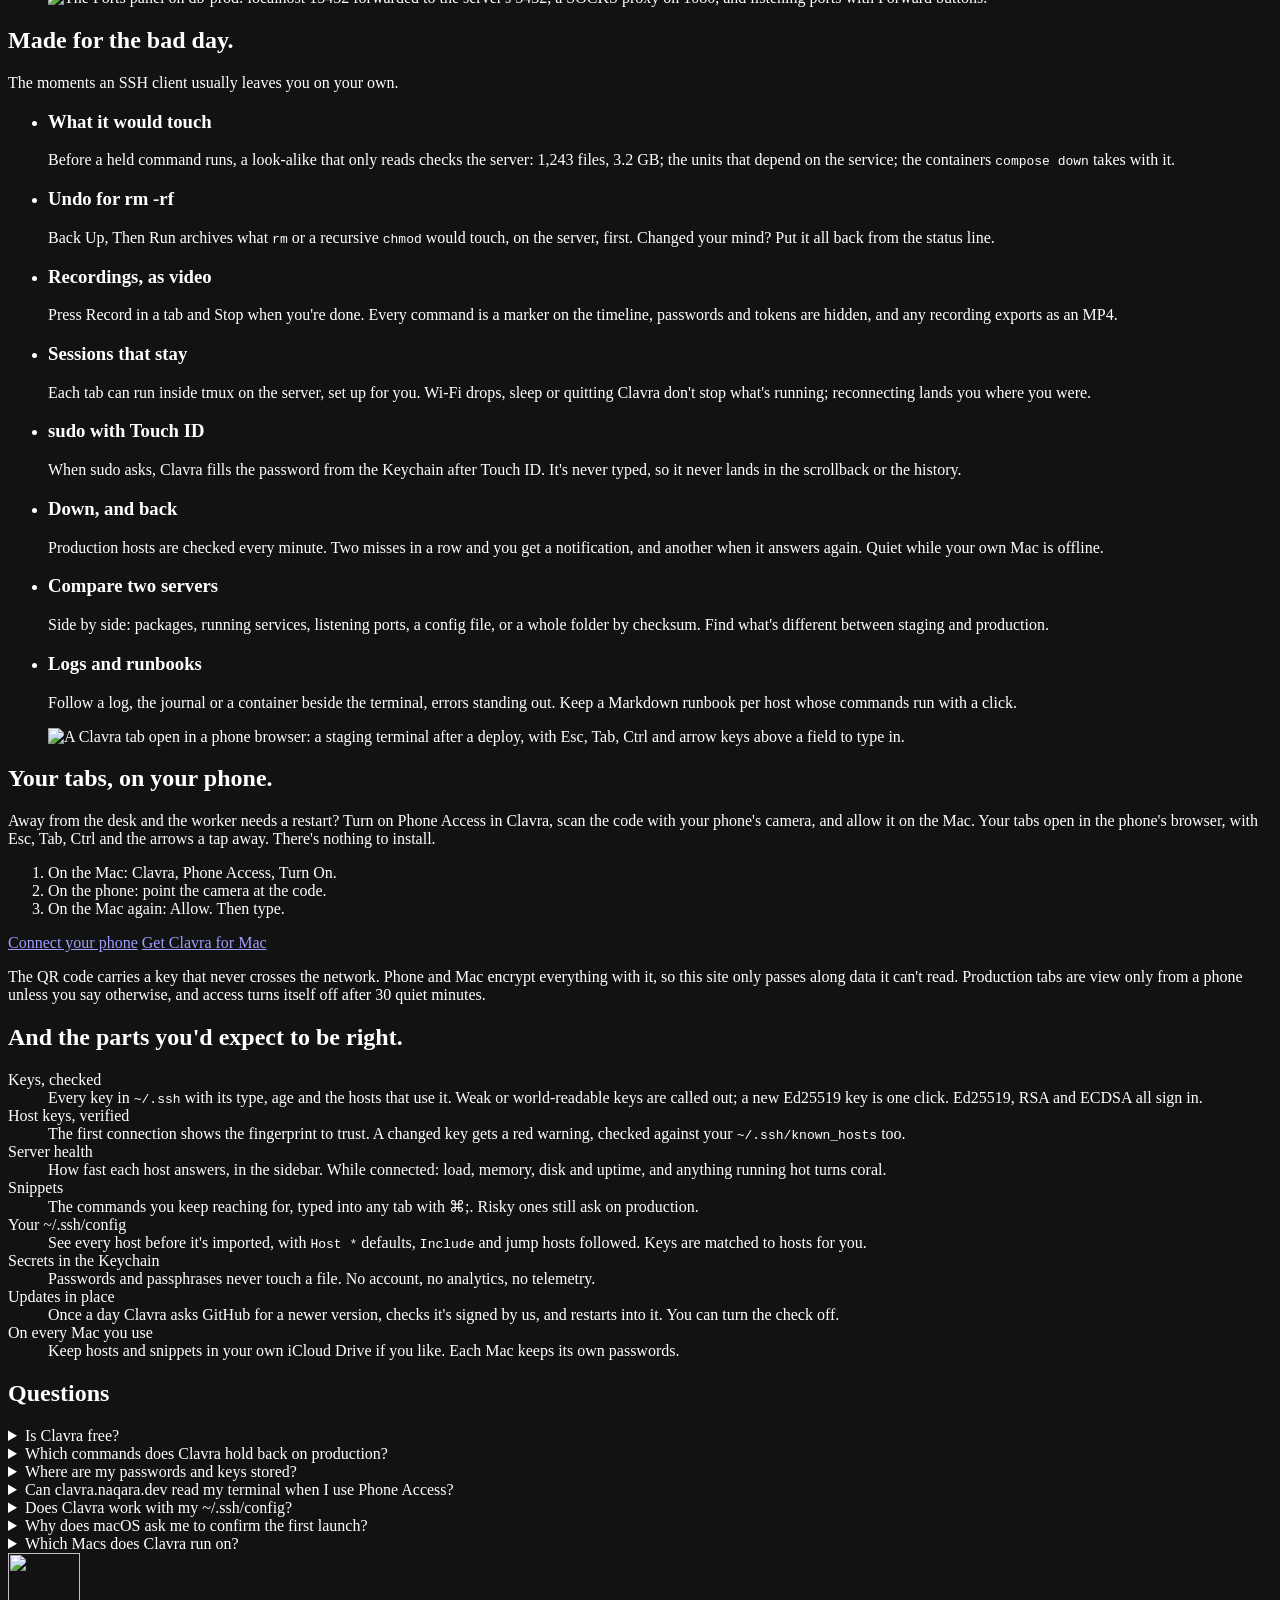
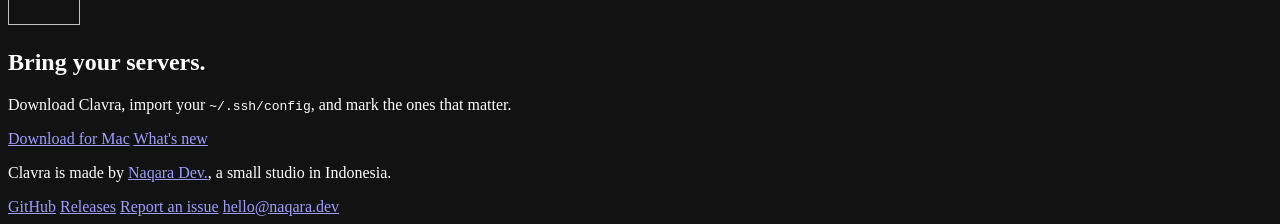
==== commit 68524e6b: "Site: lighter type, a quieter look, and the 0.6 features" ====
--- a/site/public/index.html
+++ b/site/public/index.html
@@ -9,7 +9,7 @@
       content="Clavra is a free SSH client for macOS. It knows which servers are production and holds back commands you can't take back. Split panes, SFTP, port forwarding, server health and your terminal on your phone."
     />
     <link rel="canonical" href="https://clavra.naqara.dev/" />
-    <meta name="theme-color" content="#141316" />
+    <meta name="theme-color" content="#09090b" />
     <meta name="color-scheme" content="dark" />
 
     <meta property="og:type" content="website" />
@@ -33,7 +33,7 @@
     <link rel="preconnect" href="https://fonts.googleapis.com" />
     <link rel="preconnect" href="https://fonts.gstatic.com" crossorigin />
     <link
-      href="https://fonts.googleapis.com/css2?family=JetBrains+Mono:wght@400;500&family=Schibsted+Grotesk:wght@400;500;600;700&display=swap"
+      href="https://fonts.googleapis.com/css2?family=Geist:wght@300;400;500;600&family=Geist+Mono:wght@400;500&display=swap"
       rel="stylesheet"
     />
     <link rel="stylesheet" href="/styles.css" />
@@ -68,8 +68,8 @@
             "applicationCategory": "DeveloperApplication",
             "applicationSubCategory": "SSH client",
             "operatingSystem": "macOS 15 or later",
-            "softwareVersion": "0.5.1",
-            "fileSize": "10.7 MB",
+            "softwareVersion": "0.6.3",
+            "fileSize": "12.2 MB",
             "downloadUrl": "https://github.com/Naqara-Dev/clavra/releases/latest",
             "installUrl": "https://github.com/Naqara-Dev/clavra/releases/latest",
             "image": "https://clavra.naqara.dev/img/icon-512.png",
@@ -82,6 +82,10 @@
             ],
             "featureList": [
               "Asks before risky commands run on production servers",
+              "Shows what a risky command would touch, and backs it up first",
+              "Session recordings with MP4 export and secrets hidden",
+              "Sessions kept alive in tmux",
+              "sudo passwords filled with Touch ID",
               "Split panes and command suggestions",
               "SFTP file browser with in-place editing",
               "Local, remote and SOCKS port forwarding",
@@ -161,47 +165,50 @@
     <main id="main">
       <!-- The guard, played out: the one moment that explains Clavra. -->
       <section class="hero">
-        <div class="wrap hero__grid">
+        <div class="wrap">
           <div class="hero__copy">
-            <h1 class="hero__title" aria-label="Every server, one key."><span aria-hidden="true">Every</span> <span aria-hidden="true">server,</span> <span aria-hidden="true">one</span> <span aria-hidden="true">key.</span></h1>
+            <h1 class="hero__title">The SSH client for Mac that asks before you break production</h1>
             <p class="hero__lede">
-              Clavra is an SSH client for the Mac that knows which servers are production, and
-              asks before a command you can't take back.
+              Split panes, files, tunnels, recordings and your tabs on your phone. And a yes before
+              anything you can't take back.
             </p>
-            <div class="hero__actions">
-              <a class="button button--brass" href="https://github.com/Naqara-Dev/clavra/releases/latest" rel="noopener">Download for Mac</a>
-              <a class="button button--quiet" href="https://github.com/Naqara-Dev/clavra" rel="noopener">Source on GitHub</a>
-            </div>
-            <p class="hero__fine">Free. macOS 15 or later, Apple Silicon and Intel. No account.</p>
+            <div class="hero__row">
+              <div class="hero__actions">
+                <a class="button button--light" href="https://github.com/Naqara-Dev/clavra/releases/latest" rel="noopener">Download for Mac</a>
+                <a class="button button--dark" href="https://github.com/Naqara-Dev/clavra" rel="noopener">Source on GitHub</a>
+              </div>
+              <a class="hero__side" href="/connect/">Connect your phone <span aria-hidden="true">→</span></a>
+            </div>
+            <p class="hero__fine">Free, no account. macOS 15 or later, Apple Silicon and Intel.</p>
           </div>
 
-          <div class="guard" data-guard aria-label="An example: Clavra holds back risky commands on a production server">
-            <div class="guard__bar">
-              <span class="guard__lights" aria-hidden="true"><i></i><i></i><i></i></span>
-              <span class="place place--production">Production</span><span class="guard__host">api-prod</span>
-              <span class="guard__count" aria-live="polite"><span data-held>0</span> held</span>
-            </div>
-            <div class="guard__screen">
-              <p class="term"><span class="term__prompt">deploy@api-prod:~/app$</span> <span class="term__typed" data-typed>rm -rf /var/www/releases</span><span class="term__caret" aria-hidden="true"></span><kbd class="term__key" data-key aria-hidden="true">Return</kbd></p>
-              <div class="ask is-in" data-ask>
-                <p class="ask__title">Run this on api-prod?</p>
-                <p class="ask__command" data-ask-command>rm -rf /var/www/releases</p>
-                <p class="ask__why" data-ask-why>Deletes files without asking. Nothing has been sent yet.</p>
-                <div class="ask__buttons">
-                  <button type="button" class="button button--brass button--small" data-answer="stop">Don't Run</button>
-                  <button type="button" class="button button--coral button--small" data-answer="run">Run It</button>
+          <div class="stage">
+            <figure class="window window--hero">
+              <img src="/img/hero.jpg" width="1600" height="978" fetchpriority="high"
+                alt="Clavra on a Mac: hosts grouped as Production, Staging and Personal with how fast each answers, and a production tab split in two, a deploy on one side and running containers and logs on the other." />
+            </figure>
+
+            <div class="guard" data-guard aria-label="An example: Clavra holds back risky commands on a production server">
+              <div class="guard__bar">
+                <span class="guard__lights" aria-hidden="true"><i></i><i></i><i></i></span>
+                <span class="place place--production">Production</span><span class="guard__host">api-prod</span>
+                <span class="guard__count" aria-live="polite"><span data-held>0</span> held</span>
+              </div>
+              <div class="guard__screen">
+                <p class="term"><span class="term__prompt">deploy@api-prod:~/app$</span> <span class="term__typed" data-typed>rm -rf /var/www/releases</span><span class="term__caret" aria-hidden="true"></span><kbd class="term__key" data-key aria-hidden="true">Return</kbd></p>
+                <div class="ask is-in" data-ask>
+                  <p class="ask__title">Run this on api-prod?</p>
+                  <p class="ask__command" data-ask-command>rm -rf /var/www/releases</p>
+                  <p class="ask__why" data-ask-why>Deletes files without asking. Nothing has been sent yet.</p>
+                  <div class="ask__buttons">
+                    <button type="button" class="button button--light button--small" data-answer="stop">Don't Run</button>
+                    <button type="button" class="button button--dark button--small button--coral" data-answer="run">Run It</button>
+                  </div>
                 </div>
+                <p class="term term--after" data-after hidden></p>
               </div>
-              <p class="term term--after" data-after hidden></p>
             </div>
           </div>
-        </div>
-
-        <div class="wrap">
-          <figure class="window window--hero" data-parallax>
-            <img src="/img/hero.jpg" width="1600" height="978" fetchpriority="high"
-              alt="Clavra on a Mac: hosts grouped as Production, Staging and Personal with how fast each answers, and a production tab split in two, a deploy on one side and running containers and logs on the other." />
-          </figure>
         </div>
       </section>
 
@@ -309,6 +316,47 @@
             <figure class="window" data-wipe><img src="/img/ports.jpg" width="1600" height="978" loading="lazy" decoding="async"
               alt="The Ports panel on db-prod: localhost 15432 forwarded to the server's 5432, a SOCKS proxy on 1080, and listening ports with Forward buttons." /></figure>
           </article>
+        </div>
+      </section>
+
+      <section class="more" aria-labelledby="more-title">
+        <div class="wrap">
+          <h2 id="more-title">Made for the bad day.</h2>
+          <p class="section__lede">The moments an SSH client usually leaves you on your own.</p>
+          <ul class="more__list">
+            <li class="more__item">
+              <h3>What it would touch</h3>
+              <p>Before a held command runs, a look-alike that only reads checks the server: 1,243 files, 3.2 GB; the units that depend on the service; the containers <code>compose down</code> takes with it.</p>
+            </li>
+            <li class="more__item">
+              <h3>Undo for rm -rf</h3>
+              <p>Back Up, Then Run archives what <code>rm</code> or a recursive <code>chmod</code> would touch, on the server, first. Changed your mind? Put it all back from the status line.</p>
+            </li>
+            <li class="more__item">
+              <h3>Recordings, as video</h3>
+              <p>Press Record in a tab and Stop when you're done. Every command is a marker on the timeline, passwords and tokens are hidden, and any recording exports as an MP4.</p>
+            </li>
+            <li class="more__item">
+              <h3>Sessions that stay</h3>
+              <p>Each tab can run inside tmux on the server, set up for you. Wi-Fi drops, sleep or quitting Clavra don't stop what's running; reconnecting lands you where you were.</p>
+            </li>
+            <li class="more__item">
+              <h3>sudo with Touch ID</h3>
+              <p>When sudo asks, Clavra fills the password from the Keychain after Touch ID. It's never typed, so it never lands in the scrollback or the history.</p>
+            </li>
+            <li class="more__item">
+              <h3>Down, and back</h3>
+              <p>Production hosts are checked every minute. Two misses in a row and you get a notification, and another when it answers again. Quiet while your own Mac is offline.</p>
+            </li>
+            <li class="more__item">
+              <h3>Compare two servers</h3>
+              <p>Side by side: packages, running services, listening ports, a config file, or a whole folder by checksum. Find what's different between staging and production.</p>
+            </li>
+            <li class="more__item">
+              <h3>Logs and runbooks</h3>
+              <p>Follow a log, the journal or a container beside the terminal, errors standing out. Keep a Markdown runbook per host whose commands run with a click.</p>
+            </li>
+          </ul>
         </div>
       </section>
 
@@ -333,8 +381,8 @@
               <li>On the Mac again: Allow. Then type.</li>
             </ol>
             <div class="phone__actions">
-              <a class="button button--brass" href="/connect/">Connect your phone</a>
-              <a class="button button--quiet" href="https://github.com/Naqara-Dev/clavra/releases/latest" rel="noopener">Get Clavra for Mac</a>
+              <a class="button button--light" href="/connect/">Connect your phone</a>
+              <a class="button button--dark" href="https://github.com/Naqara-Dev/clavra/releases/latest" rel="noopener">Get Clavra for Mac</a>
             </div>
             <p class="phone__safe">
               The QR code carries a key that never crosses the network. Phone and Mac encrypt
@@ -397,13 +445,14 @@
       </section>
 
       <section class="end">
-        <div class="wrap end__row">
-          <img class="end__icon" src="/img/icon-512.png" width="96" height="96" alt="" loading="lazy" />
-          <div>
-            <h2>Bring your servers.</h2>
-            <p>Download Clavra, import your <code>~/.ssh/config</code>, and mark the ones that matter.</p>
+        <div class="wrap end__box">
+          <img class="end__icon" src="/img/icon-512.png" width="72" height="72" alt="" loading="lazy" />
+          <h2>Bring your servers.</h2>
+          <p>Download Clavra, import your <code>~/.ssh/config</code>, and mark the ones that matter.</p>
+          <div class="end__actions">
+            <a class="button button--light" href="https://github.com/Naqara-Dev/clavra/releases/latest" rel="noopener">Download for Mac</a>
+            <a class="button button--dark" href="https://github.com/Naqara-Dev/clavra/releases" rel="noopener">What's new</a>
           </div>
-          <a class="button button--brass" href="https://github.com/Naqara-Dev/clavra/releases/latest" rel="noopener">Download for Mac</a>
         </div>
       </section>
     </main>
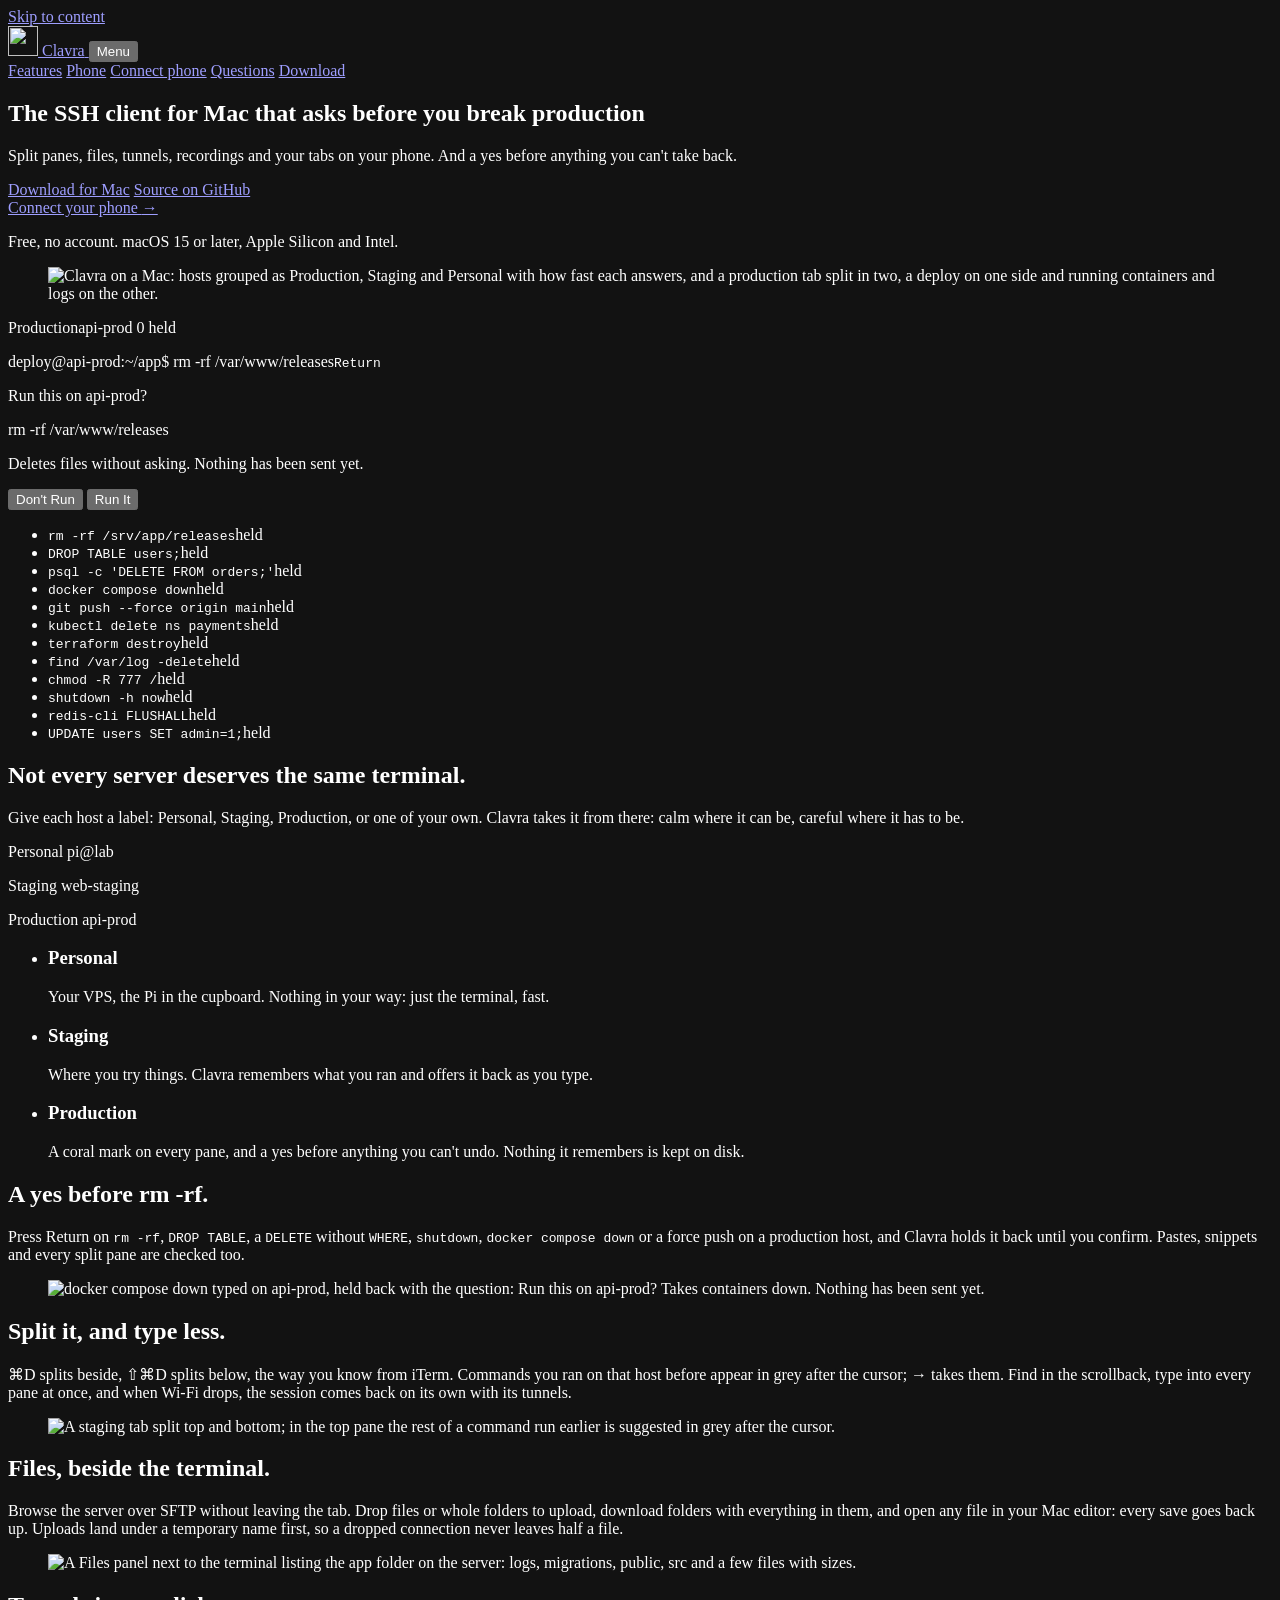
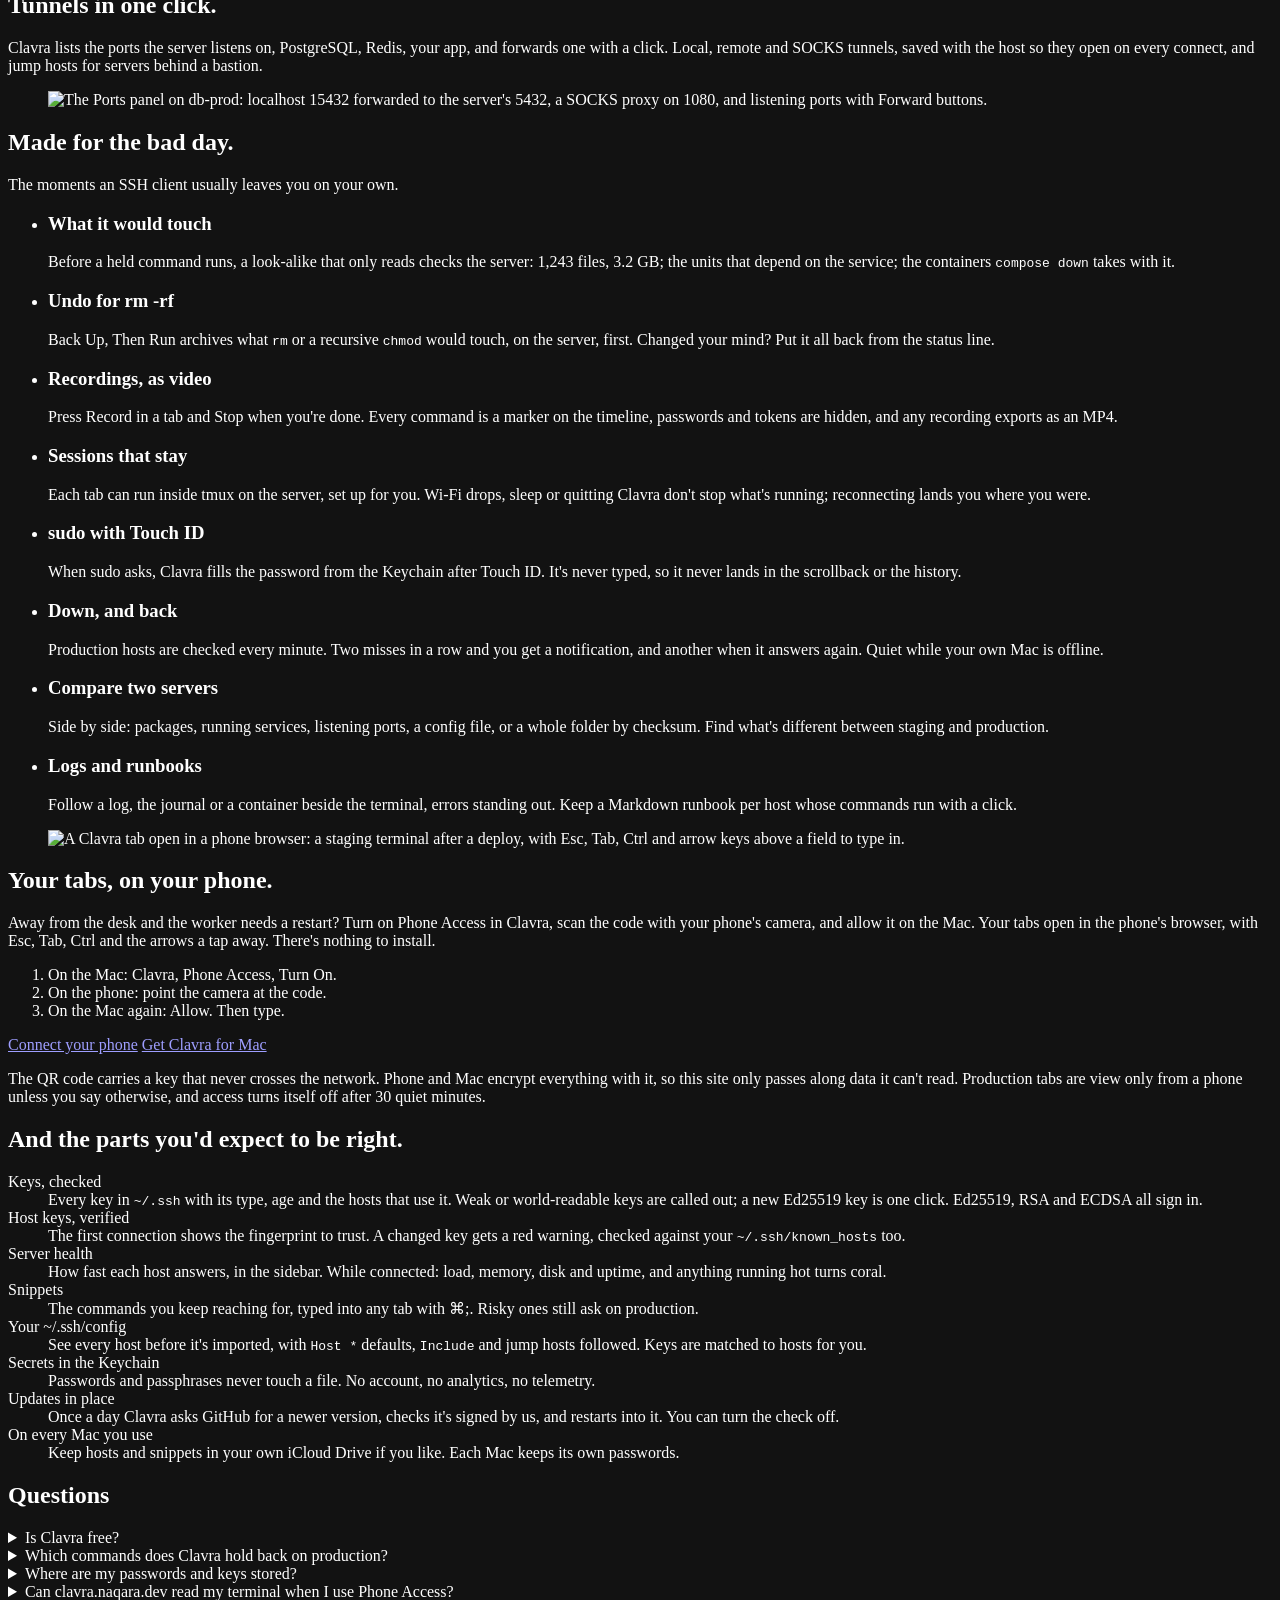
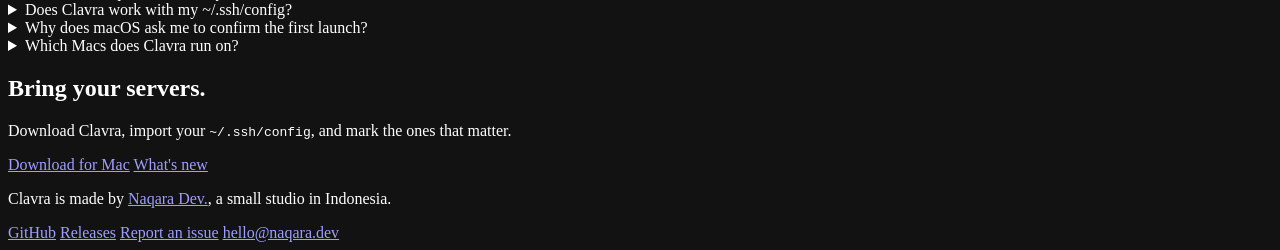
==== commit 4ffaeec6: "Site: one split window instead of cards, and an open close" ====
--- a/site/public/index.html
+++ b/site/public/index.html
@@ -240,20 +240,34 @@
             Give each host a label: Personal, Staging, Production, or one of your own. Clavra takes
             it from there: calm where it can be, careful where it has to be.
           </p>
+          <div class="panes" role="img" aria-label="One window split three ways: a personal, a staging and a production server">
+            <div class="panes__bar" aria-hidden="true"><span class="panes__lights"><i></i><i></i><i></i></span></div>
+            <div class="panes__row" aria-hidden="true">
+              <div class="pane">
+                <p class="pane__name label label--personal">Personal <span>pi@lab</span></p>
+                <div class="mini" data-mini="personal"><p class="mini__line"></p></div>
+              </div>
+              <div class="pane">
+                <p class="pane__name label label--staging">Staging <span>web-staging</span></p>
+                <div class="mini" data-mini="staging"><p class="mini__line"></p></div>
+              </div>
+              <div class="pane pane--production">
+                <p class="pane__name label label--production">Production <span>api-prod</span></p>
+                <div class="mini" data-mini="production"><p class="mini__line"></p></div>
+              </div>
+            </div>
+          </div>
           <ul class="places__list">
             <li class="places__item">
-              <h3 class="label label--personal">Personal</h3>
-              <div class="mini" data-mini="personal" aria-hidden="true"><p class="mini__line"></p></div>
+              <h3>Personal</h3>
               <p>Your VPS, the Pi in the cupboard. Nothing in your way: just the terminal, fast.</p>
             </li>
             <li class="places__item">
-              <h3 class="label label--staging">Staging</h3>
-              <div class="mini" data-mini="staging" aria-hidden="true"><p class="mini__line"></p></div>
+              <h3>Staging</h3>
               <p>Where you try things. Clavra remembers what you ran and offers it back as you type.</p>
             </li>
             <li class="places__item">
-              <h3 class="label label--production">Production</h3>
-              <div class="mini mini--production" data-mini="production" aria-hidden="true"><p class="mini__line"></p></div>
+              <h3>Production</h3>
               <p>A coral mark on every pane, and a yes before anything you can't undo. Nothing it remembers is kept on disk.</p>
             </li>
           </ul>
@@ -445,10 +459,11 @@
       </section>
 
       <section class="end">
-        <div class="wrap end__box">
-          <img class="end__icon" src="/img/icon-512.png" width="72" height="72" alt="" loading="lazy" />
-          <h2>Bring your servers.</h2>
-          <p>Download Clavra, import your <code>~/.ssh/config</code>, and mark the ones that matter.</p>
+        <div class="wrap end__row">
+          <div>
+            <h2>Bring your servers.</h2>
+            <p>Download Clavra, import your <code>~/.ssh/config</code>, and mark the ones that matter.</p>
+          </div>
           <div class="end__actions">
             <a class="button button--light" href="https://github.com/Naqara-Dev/clavra/releases/latest" rel="noopener">Download for Mac</a>
             <a class="button button--dark" href="https://github.com/Naqara-Dev/clavra/releases" rel="noopener">What's new</a>
